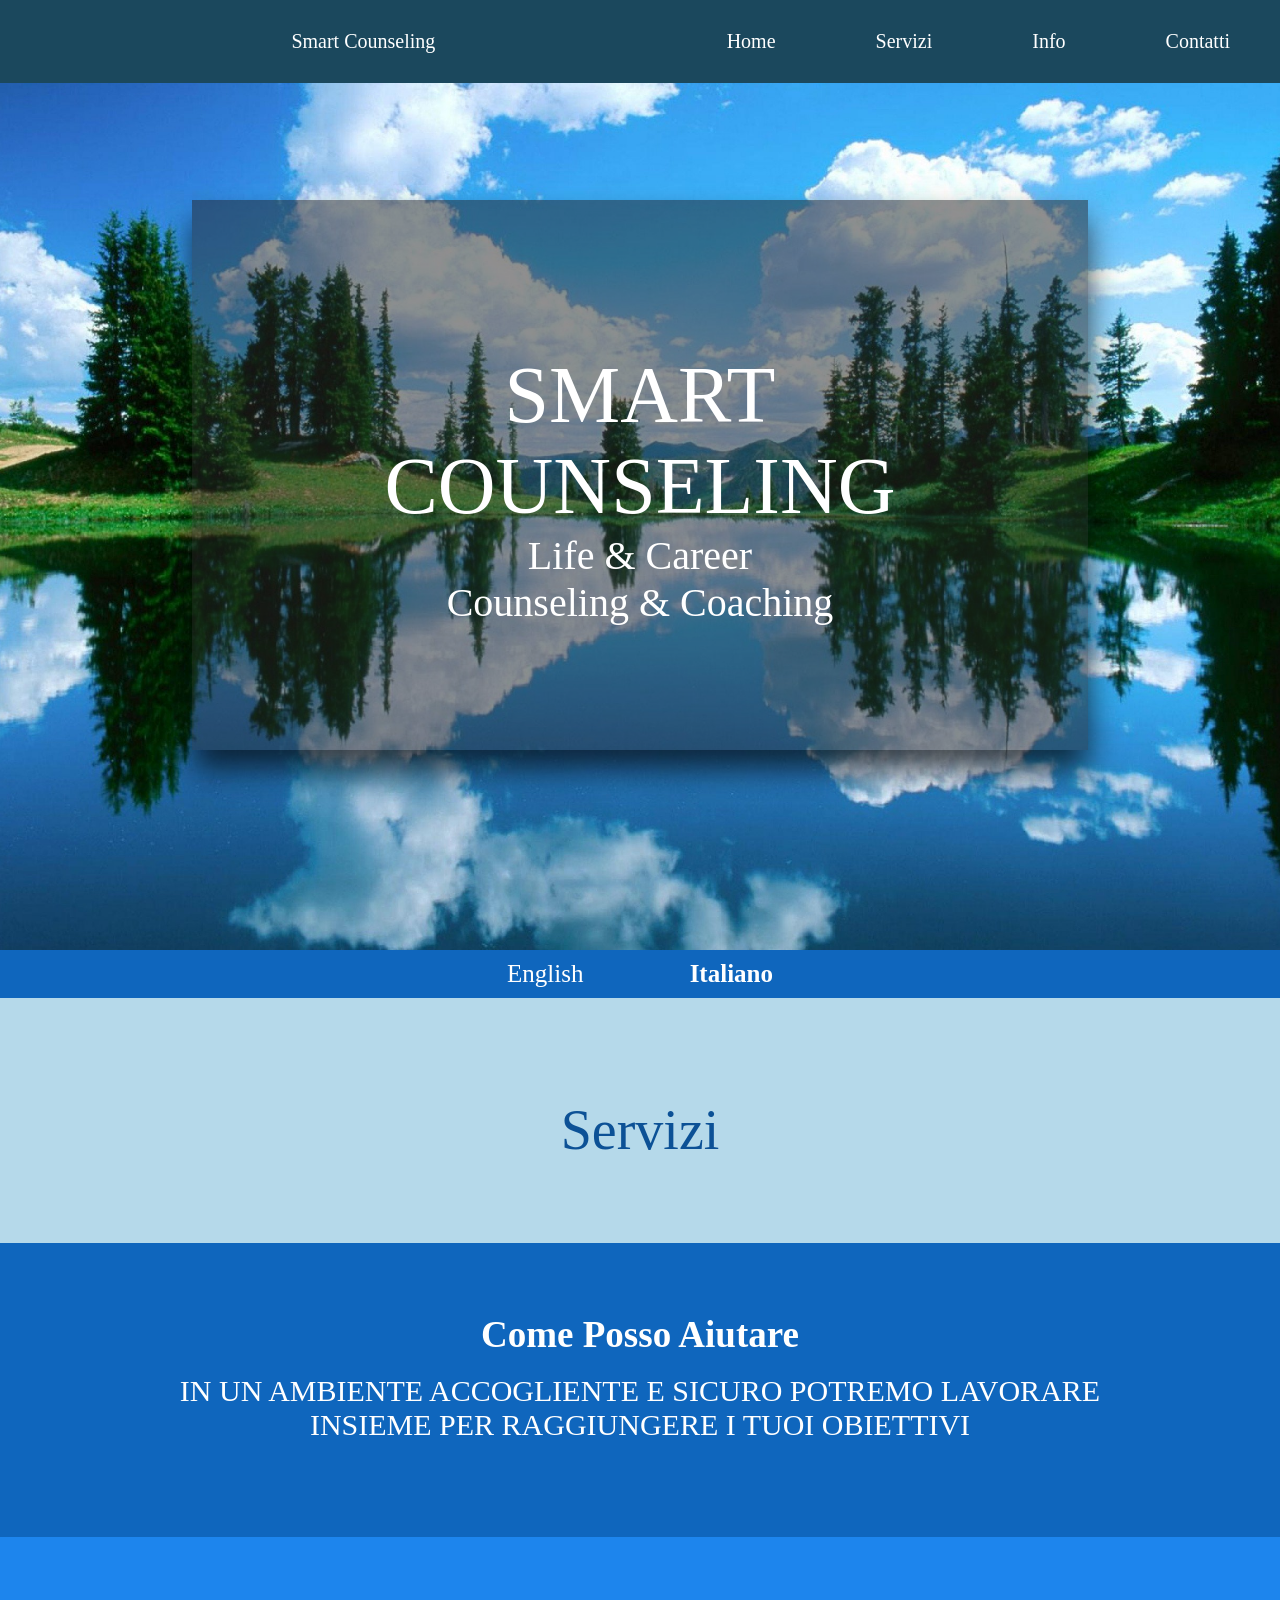
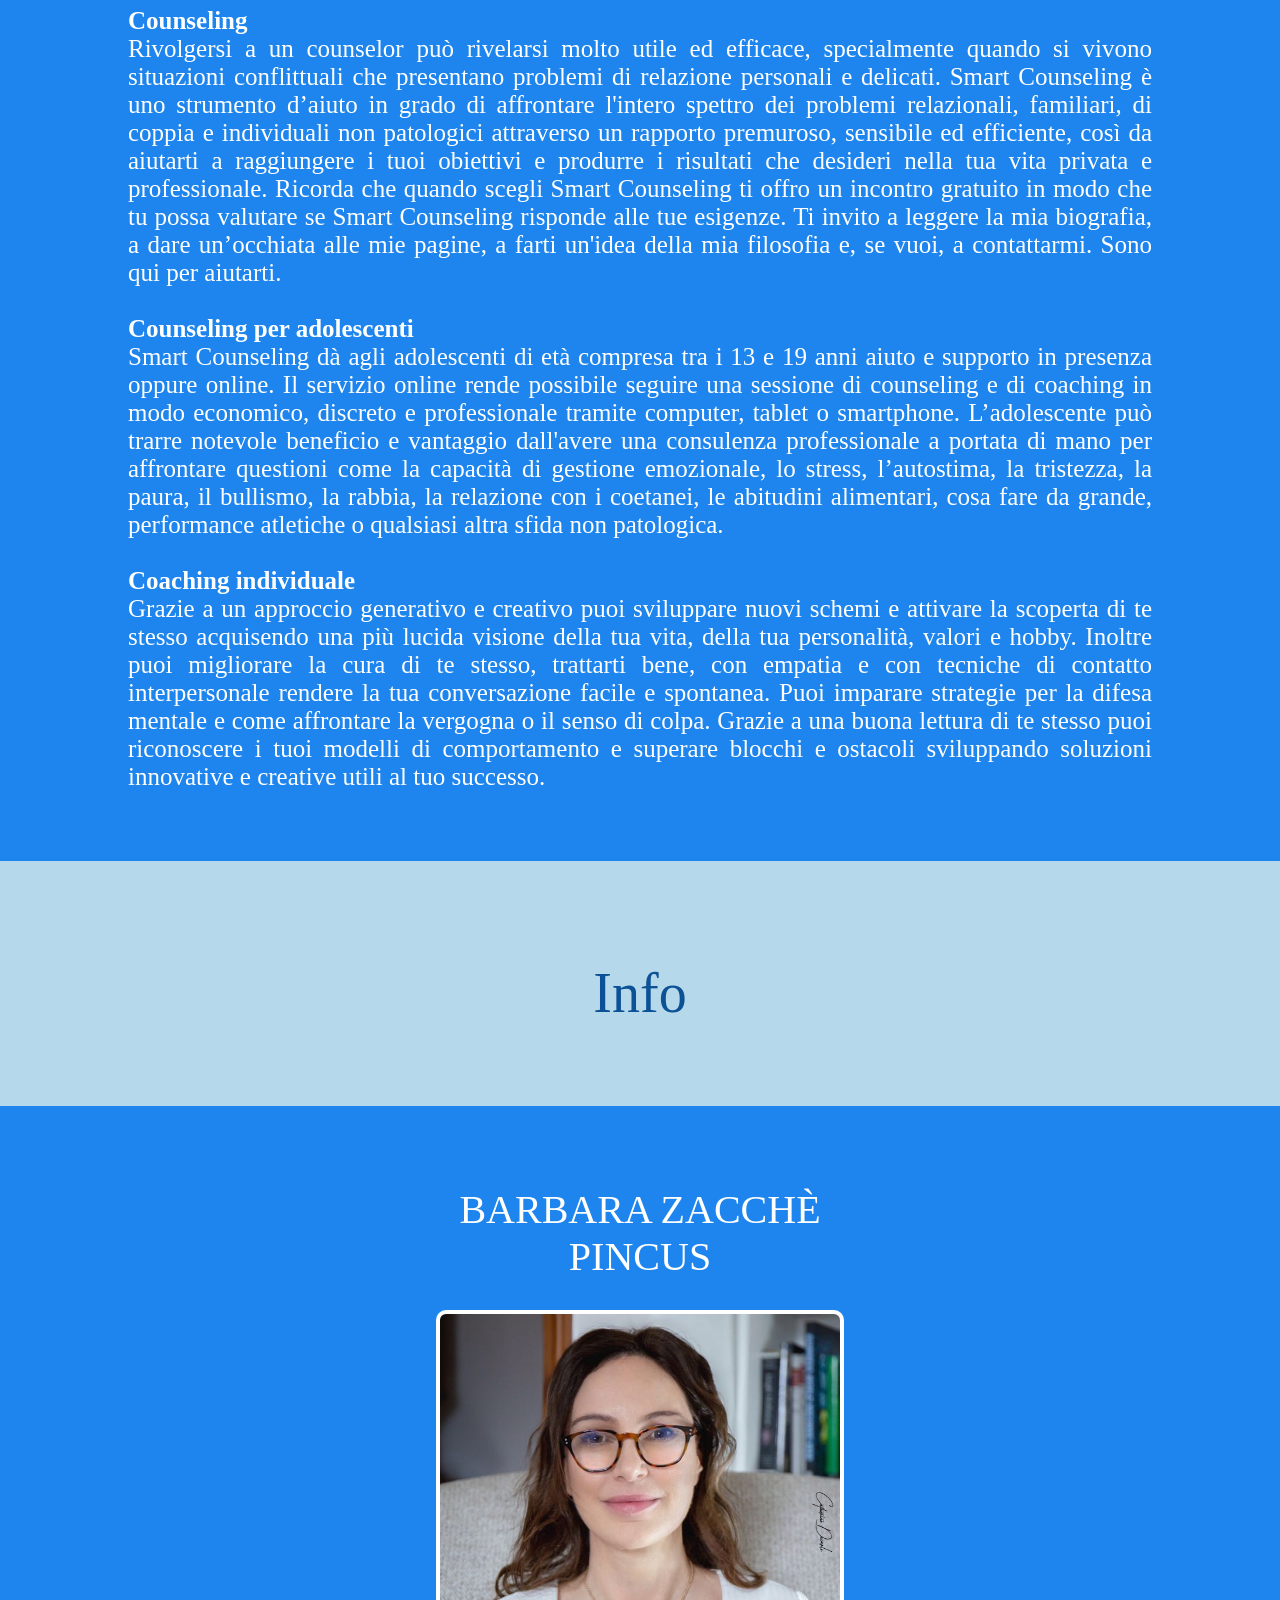
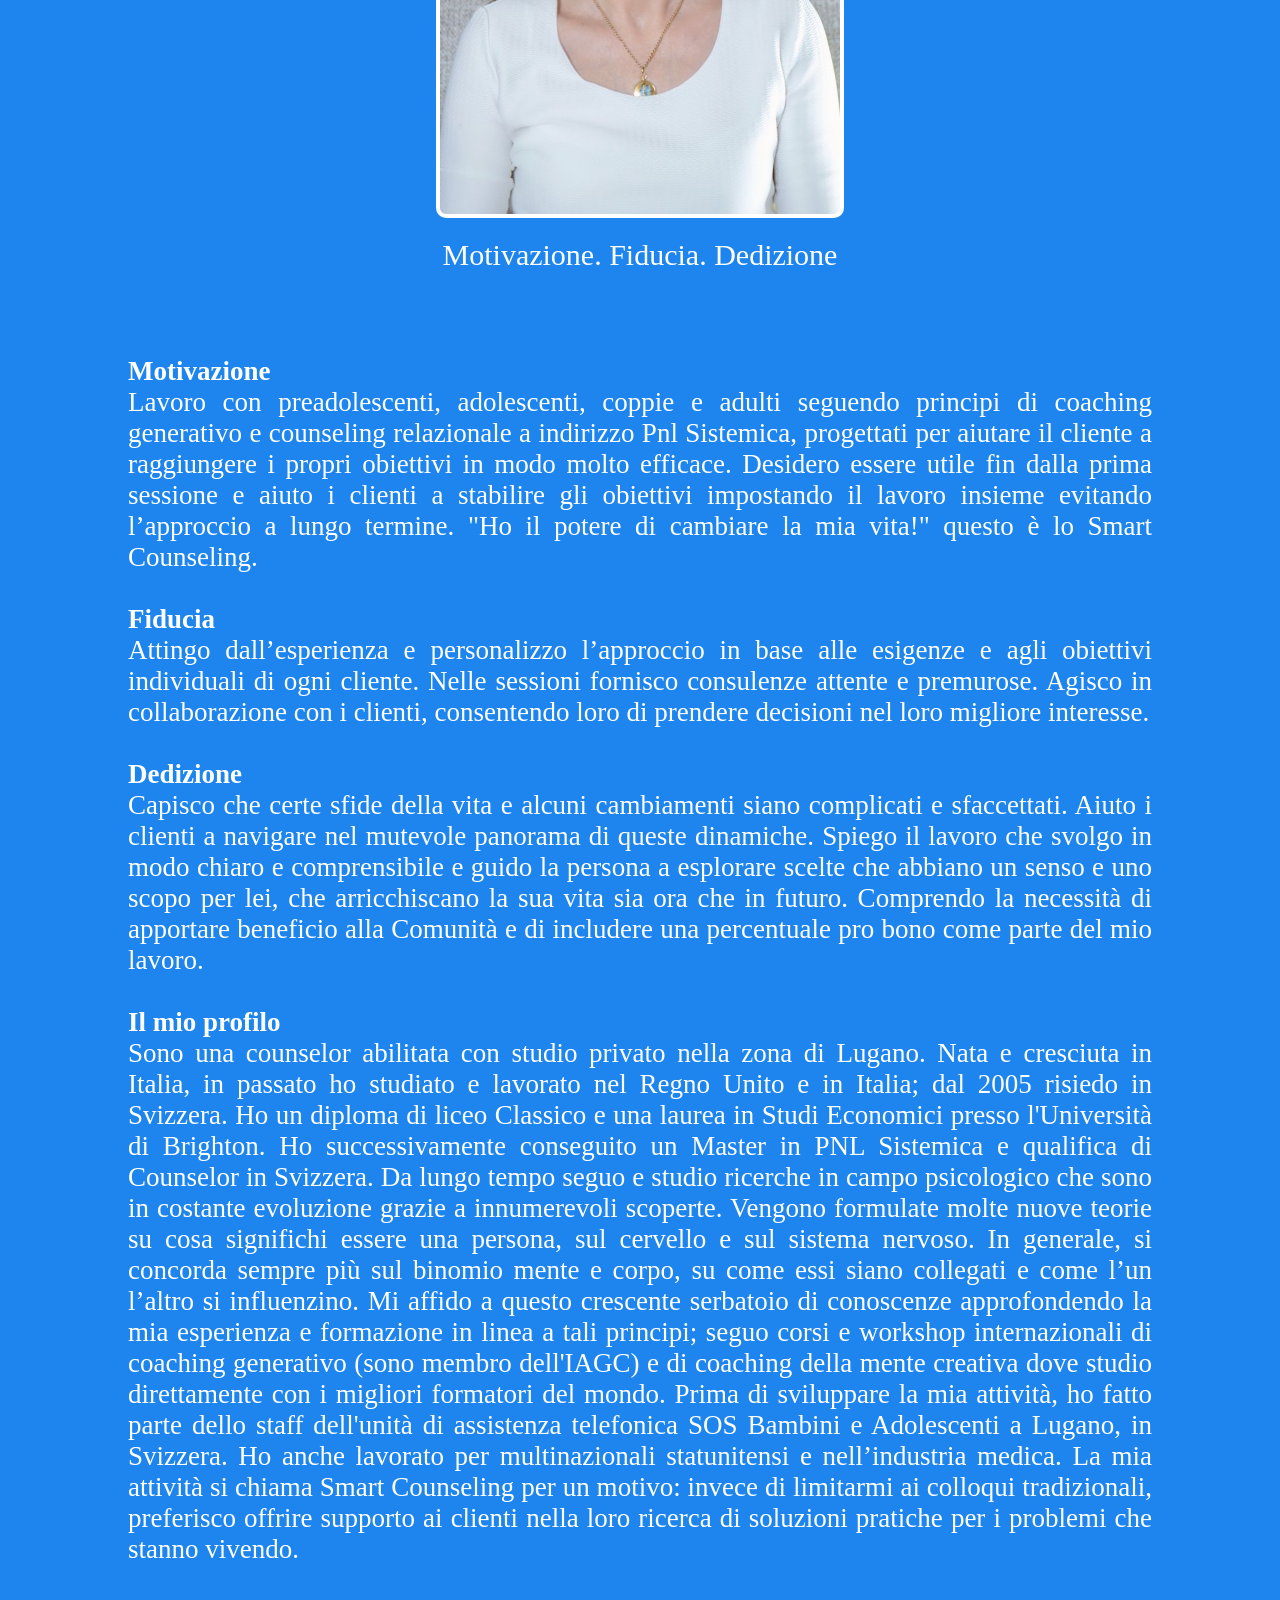
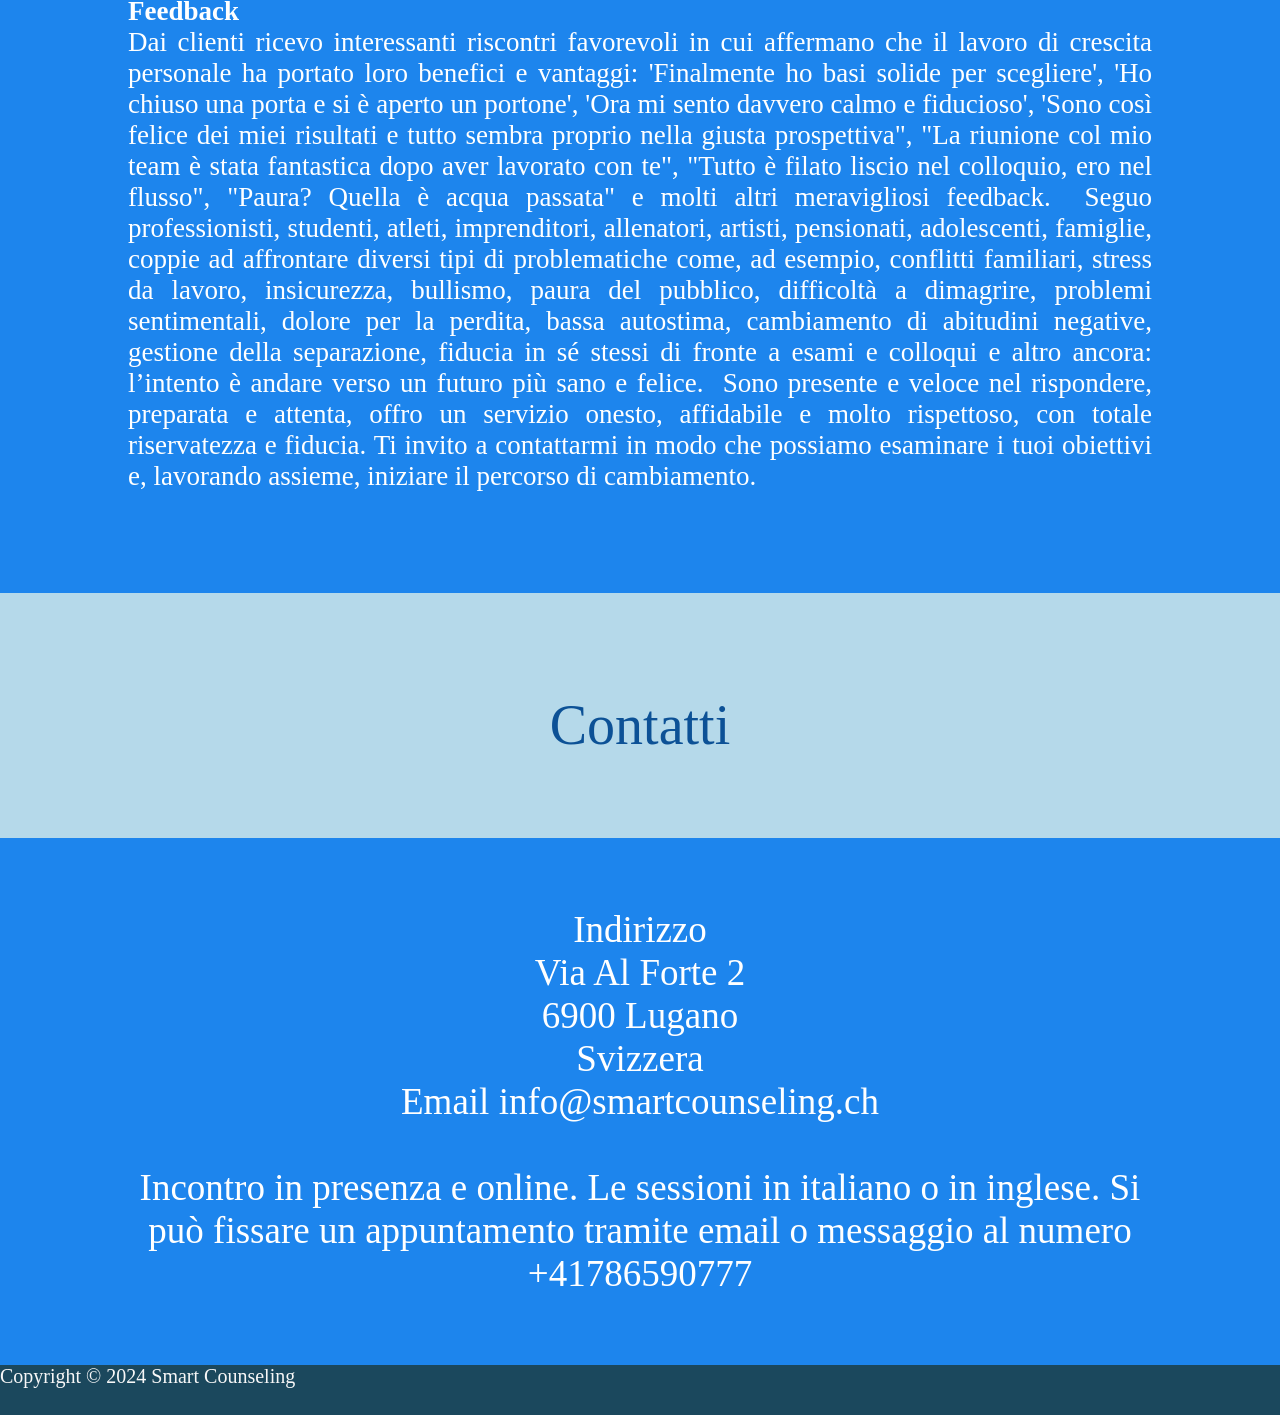
==== italian.html @ 9018568b "Add files via upload" ====
<!DOCTYPE html>
<html>
  <head>
    <title>Smart Counseling</title>
    <meta name="description:" content="Counseling">
    <meta name="keywords:" content="counseling">
    <meta charset = "utf-8">
    <link rel="stylesheet" type="text/css" href="css/style.css">
  </head>
  <div center_mobile>
  <ul>
    <li><a class="active" href="#contact">Contatti</a></li>
    <li><a href="#about">Info</a></li>
    <li><a href="#practiceareas">Servizi</a></li>
    <li><a href="#home">Home</a></li>
    <li> <xc> Smart Counseling </xc></li>
  </ul>
</div>
<section id="home">
  <center>
    <div class="red">
      <div class="blue">
        <div class="purple">
          <h4>SMART COUNSELING</h4>
          <h5>
            Life & Career <br>Counseling & Coaching
          </h5>
        </div>
      </div>
    </div>
  </center>
</section>
<div class="language">
  <a style="text-decoration:none;color:white" href="index.html"> English </a><strong> Italiano </strong>
</div>
<section id="practiceareas">
    <div class="section">
  </div>
</section>
  <center>
    <div class="white">
      <body> Servizi <br> </body>
    </div>
    <section class="help">
        <section class="black">
        <strong> Come Posso Aiutare </strong> <br> </section> <br>
        <section class="black3">
          IN UN AMBIENTE ACCOGLIENTE E SICURO POTREMO LAVORARE INSIEME PER RAGGIUNGERE I TUOI OBIETTIVI </section></section>
          <section class="gray_ita">
        <section class="black2_ita">
<strong> Counseling </strong> <br>
Rivolgersi a un counselor può rivelarsi molto utile ed efficace, specialmente quando si vivono situazioni conflittuali che presentano problemi di relazione personali e delicati. Smart Counseling è uno strumento d’aiuto in grado di affrontare l'intero spettro dei problemi relazionali, familiari, di coppia e individuali non patologici attraverso un rapporto premuroso, sensibile ed efficiente, così da aiutarti a raggiungere i tuoi obiettivi e produrre i risultati che desideri nella tua vita privata e professionale. Ricorda che quando scegli Smart Counseling ti offro un incontro gratuito in modo che tu possa valutare se Smart Counseling risponde alle tue esigenze. Ti invito a leggere la mia biografia, a dare un’occhiata alle mie pagine, a farti un'idea della mia filosofia e, se vuoi, a contattarmi. Sono qui per aiutarti.
<br><br>
<strong> Counseling per adolescenti </strong><br> Smart Counseling dà agli adolescenti di età compresa tra i 13 e 19 anni aiuto e supporto in presenza oppure online. Il servizio online rende possibile seguire una sessione di counseling e di coaching in modo economico, discreto e professionale tramite computer, tablet o smartphone. L’adolescente può trarre notevole beneficio e vantaggio dall'avere una consulenza professionale a portata di mano per affrontare questioni come la capacità di gestione emozionale, lo stress, l’autostima, la tristezza, la paura, il bullismo, la rabbia, la relazione con i coetanei, le abitudini alimentari, cosa fare da grande, performance atletiche o qualsiasi altra sfida non patologica.<br><br>
<strong> Coaching individuale</strong> <br>
Grazie a un approccio generativo e creativo puoi sviluppare nuovi schemi e attivare la scoperta di te stesso acquisendo una più lucida visione della tua vita, della tua personalità, valori e hobby. Inoltre puoi migliorare la cura di te stesso, trattarti bene, con empatia e con tecniche di contatto interpersonale rendere la tua conversazione facile e spontanea. Puoi imparare strategie per la difesa mentale e come affrontare la vergogna o il senso di colpa. Grazie a una buona lettura di te stesso puoi riconoscere i tuoi modelli di comportamento e superare blocchi e ostacoli sviluppando soluzioni innovative e creative utili al tuo successo.
</section>
    </section>
  </center>

  <section id="about">
      <div class="section">
    </div>
  </section>
  <center>
    <div class="white">
      <body> Info <br> </body>
    </div>
    <div class="about_ita">
      <div class="picturetext">
        BARBARA ZACCHÈ PINCUS
      </div>
      <div class="picture">
      </div>
      <div class="picturedesc">
        Motivazione. Fiducia. Dedizione <br> </div> <br>
        <div class="black2">
          <strong> Motivazione </strong><br>
Lavoro con preadolescenti, adolescenti, coppie e adulti seguendo principi di coaching generativo e counseling relazionale a indirizzo Pnl Sistemica, progettati per aiutare il cliente a raggiungere i propri obiettivi in modo molto efficace. Desidero essere utile fin dalla prima sessione e aiuto i clienti a stabilire gli obiettivi impostando il lavoro insieme evitando l’approccio a lungo termine. "Ho il potere di cambiare la mia vita!" questo è lo Smart Counseling. <br><br>
<strong> Fiducia </strong> <br>
Attingo dall’esperienza e personalizzo l’approccio in base alle esigenze e agli obiettivi individuali di ogni cliente. Nelle sessioni fornisco consulenze attente e premurose. Agisco in collaborazione con i clienti, consentendo loro di prendere decisioni nel loro migliore interesse.
<br><br>
<strong> Dedizione </strong> <br>
Capisco che certe sfide della vita e alcuni cambiamenti siano complicati e sfaccettati. Aiuto i clienti a navigare nel mutevole panorama di queste dinamiche. Spiego il lavoro che svolgo in modo chiaro e comprensibile e guido la persona a esplorare scelte che abbiano un senso e uno scopo per lei, che arricchiscano la sua vita sia ora che in futuro. Comprendo la necessità di apportare beneficio alla Comunità e di includere una percentuale pro bono come parte del mio lavoro.
<br><br>
<strong> Il mio profilo </strong> <br>
Sono una counselor abilitata con studio privato nella zona di Lugano. Nata e cresciuta in Italia, in passato ho studiato e lavorato nel Regno Unito e in Italia; dal 2005 risiedo in Svizzera. Ho un diploma di liceo Classico e una laurea in Studi Economici presso l'Università di Brighton. Ho successivamente conseguito un Master in PNL Sistemica e qualifica di Counselor in Svizzera.
Da lungo tempo seguo e studio ricerche in campo psicologico che sono in costante evoluzione grazie a innumerevoli scoperte. Vengono formulate molte nuove teorie su cosa significhi essere una persona, sul cervello e sul sistema nervoso. In generale, si concorda sempre più sul binomio mente e corpo, su come essi siano collegati e come l’un l’altro si influenzino. Mi affido a questo crescente serbatoio di conoscenze approfondendo la mia esperienza e formazione in linea a tali principi; seguo corsi e workshop internazionali di coaching generativo (sono membro dell'IAGC) e di coaching della mente creativa dove studio direttamente con i migliori formatori del mondo. Prima di sviluppare la mia attività, ho fatto parte dello staff dell'unità di assistenza telefonica SOS Bambini e Adolescenti a Lugano, in Svizzera. Ho anche lavorato per multinazionali statunitensi e nell’industria medica. La mia attività si chiama Smart Counseling per un motivo: invece di limitarmi ai colloqui tradizionali, preferisco offrire supporto ai clienti nella loro ricerca di soluzioni pratiche per i problemi che stanno vivendo.
<br><br>
<strong> Feedback </strong> <br>
Dai clienti ricevo interessanti riscontri favorevoli in cui affermano che il lavoro di crescita personale ha portato loro benefici e vantaggi: 'Finalmente ho basi solide per scegliere', 'Ho chiuso una porta e si è aperto un portone', 'Ora mi sento davvero calmo e fiducioso', 'Sono così felice dei miei risultati e tutto sembra proprio nella giusta prospettiva", "La riunione col mio team è stata fantastica dopo aver lavorato con te", "Tutto è filato liscio nel colloquio, ero nel flusso", "Paura? Quella è acqua passata" e molti altri meravigliosi feedback.  Seguo professionisti, studenti, atleti, imprenditori, allenatori, artisti, pensionati, adolescenti, famiglie, coppie ad affrontare diversi tipi di problematiche come, ad esempio, conflitti familiari, stress da lavoro, insicurezza, bullismo, paura del pubblico, difficoltà a dimagrire, problemi sentimentali, dolore per la perdita, bassa autostima, cambiamento di abitudini negative, gestione della separazione, fiducia in sé stessi di fronte a esami e colloqui e altro ancora: l’intento è andare verso un futuro più sano e felice.  Sono presente e veloce nel rispondere, preparata e attenta, offro un servizio onesto, affidabile e molto rispettoso, con totale riservatezza e fiducia. Ti invito a contattarmi in modo che possiamo esaminare i tuoi obiettivi e, lavorando assieme, iniziare il percorso di cambiamento.
<br><br>

      </div>
    </div>
  </center>

  <section id="contact">
      <div class="section">
    </div>
  </section>
  <center>
    <div class="white">
      <body> Contatti <br> </body>
    </div>
    <div class="contact">
      <div class="black">
 Indirizzo <br>
  Via Al Forte 2<br>
  6900 Lugano<br>
  Svizzera<br>
  Email info@smartcounseling.ch<br><br>

  Incontro in presenza e online.  Le sessioni in italiano o in inglese.  Si può fissare un appuntamento tramite email o messaggio al numero +41786590777
      </div>
    </div>
  </center>

<footer id="main-footer">
  <p id="copyright">Copyright &copy; 2024 Smart Counseling</p>

</footer>

</html>
---- css/style.css ----
*{
	margin:0;
	padding:0;
}

html
{
	scroll-behavior:smooth;
}

body{
  background-color:#f3f3f3;
  font-family: "Garamond", serif ;
}

.language{
	font-size:25px;
	color:white;
	width:100%;
	text-align:center;
	background-color:#0F66BD;
	padding: 10px 0;
	word-spacing:4em;
}

.center_mobile
{
		z-index:1;
text-align:center;
width:100%;
display:inline-block;
background-color:red;
}

.red{
	padding-top:200px;
	background-image: url("../images/lago.jpg");
	height:750px;
	background-size:cover;
	background-position:center;
}

.blue{
	box-shadow: 0px 20px 30px 0px rgba(0, 0, 0, .7);
	padding-bottom:350px;
	background: rgba(35, 32, 35, .5);
	height:50px;
	width:70%;
	background-position:center;
	padding-top:150px;
}

.purple{
	height:50px;
	width:70%;
	padding-bottom:100px;
	color:white;
}
.purple h4{
	font-weight: normal;
	font-size:5em;
}

.purple h5{
	font-size:2.5em;
	font-weight: normal;
}

ul {
	width:100%;
	position: fixed;
	display:block;
	text-align: center;
	color: white;
	font-size:20px;
  list-style-type: none;
  margin: 0;
  padding: 0;
  overflow: hidden;
  background-color: #1B485D;
}

li a {
  float: right;
}

li xc{
	display: block;
	color: white;
	padding: 30px 50px;
}

li a {
  display: block;
  color: white;
  padding: 30px 50px;
  text-decoration: none;
}

li a:hover {
	transition:0.3s;
  background-color: #225c77;
}

.white{
	background-color:#B5D9EA;
	padding: 70px 0px;
	color:#0c5196;
	font-size:3.5em;
	height:75px;
	width:100%;
}

.help{
	background-color:#0F66BD;
	padding: 70px 0px;
	color:#333;
}

.gray{
	background-color:#1D85ED;
	padding: 70px 0px;
	color:#333;
	font-size:3.5em;
}

.gray_ita{
	background-color:#1D85ED;
	padding: 70px 0px;
	color:#333;
	font-size:3.5em;
}

.contact{
	background-color:#1D85ED;
	padding: 70px 0px;
	color:#333;
	font-size:3.5em;
}

.black{
	text-align:center;
	font-weight:normal;
	width:80%;
	color:white;
	font-size:37px;
}

.black2{
	text-align:justify;
	font-weight:normal;
	width:80%;
	color:white;
	font-size:25px;
}

.black2_ita{
	text-align:justify;
	font-weight:normal;
	width:80%;
	color:white;
	font-size:25px;
}


.black3{
	text-align:center;
	font-weight:normal;
	width:80%;
	color:white;
	font-size:25px;
	margin-bottom:25px;
}

.picture{
	border: 4px solid white;
	border-radius:10px;
	width:20%;
	padding-top:100px;
	background-image: url("../images/picture.jpg");
	height:300px;
	background-size:cover;
	background-position:center;
}

.about{
	background-color:#1D85ED;
	padding: 70px 0px;
	color:#333;
	font-size:3.5em;
}

.about_ita{
	background-color:#1D85ED;
	padding: 70px 0px;
	color:#333;
	font-size:3.5em;
}

.picturetext{
	padding-bottom:20px;
	color:white;
	margin:10px;
	width:40%;
	font-size:40px;
	font-family: "Garamond", serif;
}

.picturedesc{
	margin:20px;
	text-align:center;
	font-weight:normal;
	width:80%;
	color:white;
	font-size:30px;
}


.section{
	height:30px;
	background-color:#B5D9EA;
}

th, td {
  padding: 8px;
  text-align: left;
  border: 1px solid #ddd;
	border-spacing: 0 2px;
}

table {
  border-collapse: collapse;
  width: 100%;
}

#copyright{
	height:50px;
  background-color: #1B485D;
  font-family: "Garamond", serif;
  color:#f7f7f7;
  font-size:20px;
}

@media(min-width:1600px){
	.picture {
		height:300px;
		width:300px;
	}
}

	@media(max-width:1400px){
		.black2{
			font-size:27px;
		}
		.picture{
			height:400px;
			width:400px;
		}
		.black3{
			font-size:30px;
		}
	}

	@media(max-width:1100px){
		.language{
			font-size:45px;
		}
		#copyright{
			font-size: 50px;
			padding: 20px;
		}
		.picturetext{
			font-size:55px;
		}
		ul {
			height: 0px;
		}
		.picturedesc{
			font-size:50px;
		}
		.white{
			font-size:5em;
		}
		.black2{
			font-size:50px;
		}
		.black2_ita{
			font-size:50px;
		}
		.purple h4{
			font-size:3em;
		}
		.purple h5{
				font-size:2em;
		}
		.black3{
			font-size:55px;
		}
		.black {
			font-size:50px;
		}
	}

	@media(max-width:1000px){
		.red{
			padding-top:300px;
		}
		.blue {
			width:100%;
		}
		table, th,td{
			padding:0px;
			font-size:30px;
		}
		.purple h4{
			font-size:5em;
		}
		.purple {
			width:100%;
		}
		.purple h5{
				font-size:3.5em;
			}
		ul {
			font-size:28px;
		}
		li a{
			padding: 50px 50px;
		}
		li xc{
			width:0%;
			padding: 50px 50px;
			font-size:0px;
		}
	}

	@media(max-width:800px){
		.black2_ita{
			font-size:40px;
		}
		.black2{
			font-size:40px;
		}
		ul {
			font-size:20px;
		}
		li a{
			padding: 30px 25px;
		}
		li xc{
			padding: 30px 25px;
		}
		.purple h4{
			font-size:2.3em;
		}
		.purple h5{
				font-size:1.3em;
		}
		.black3{
			font-size:40px;
		}
	}


	@media(max-width:800px){
		table, th,td{
			padding:0px;
			font-size:18px;
		}
	}
	@media(max-width:550px){
		iframe{
			height:200px;
		}
		table, th,td{
			font-size:14px;
		}
	}
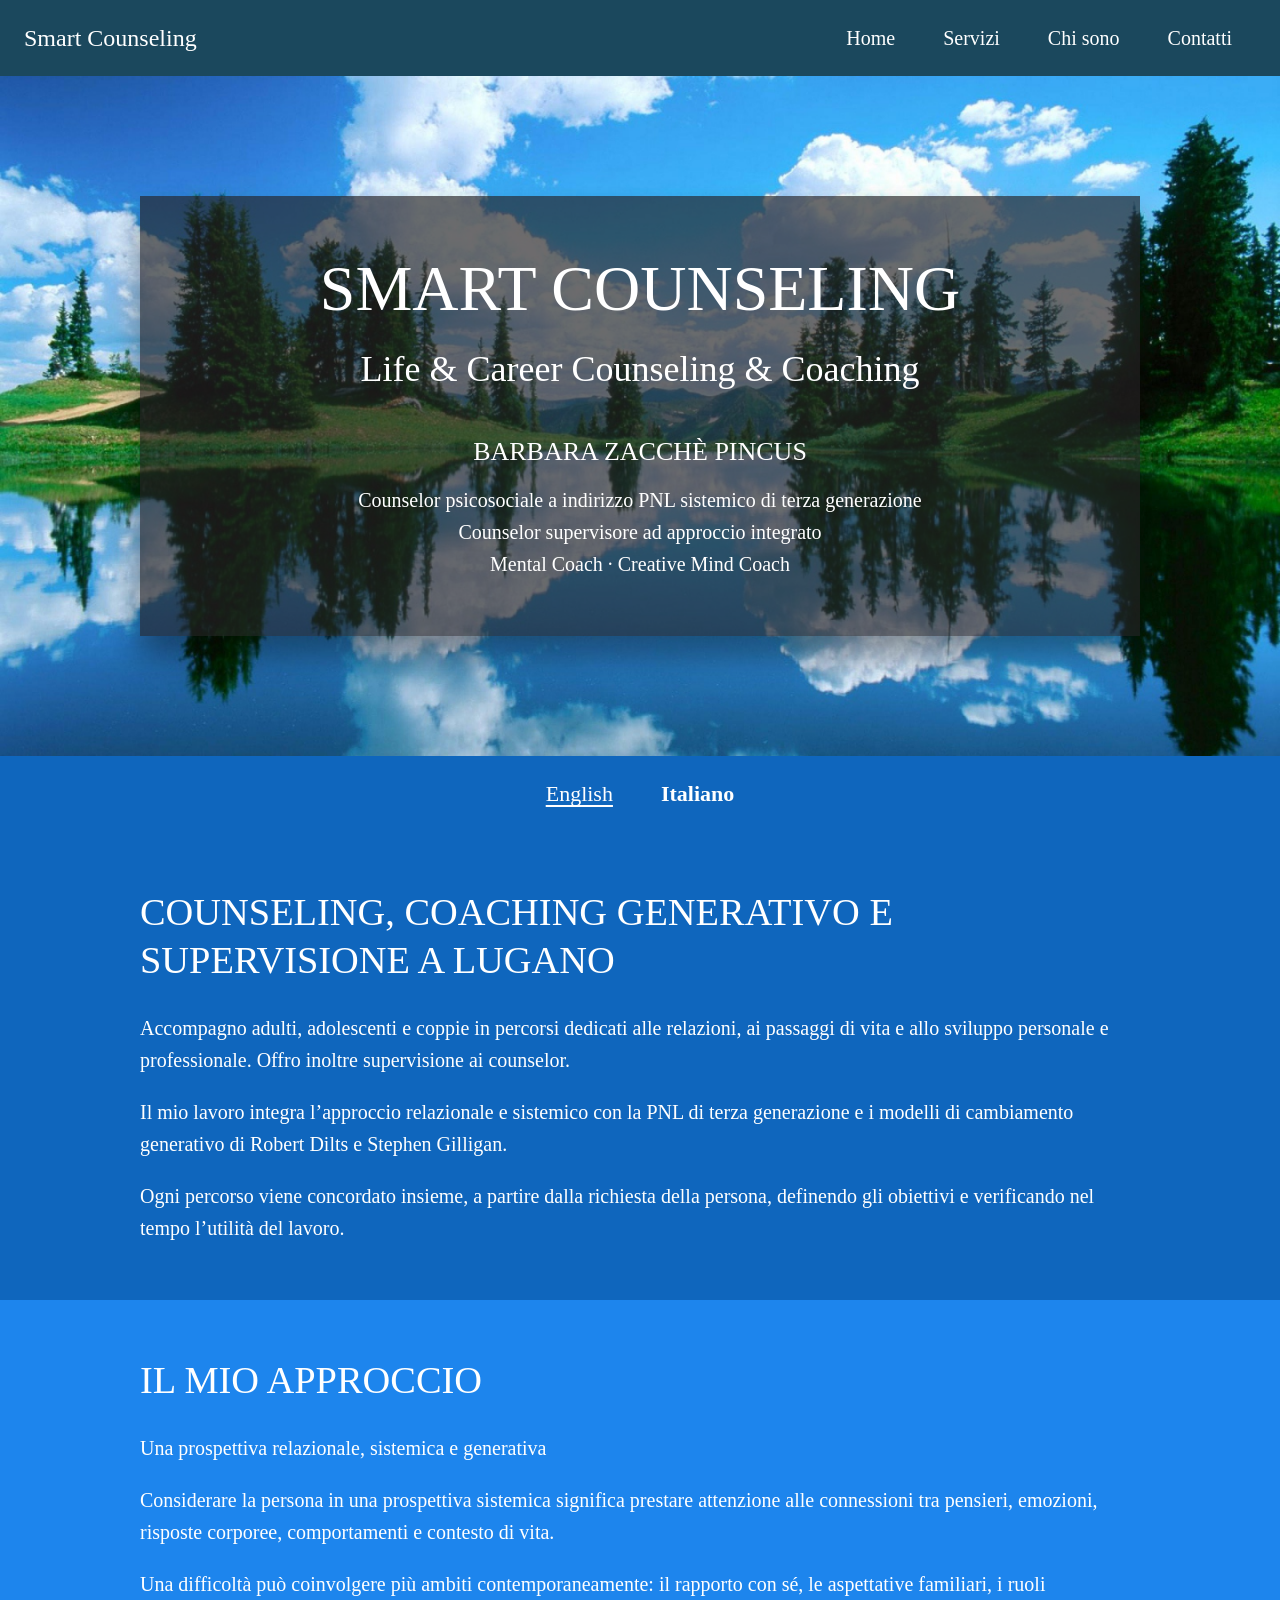
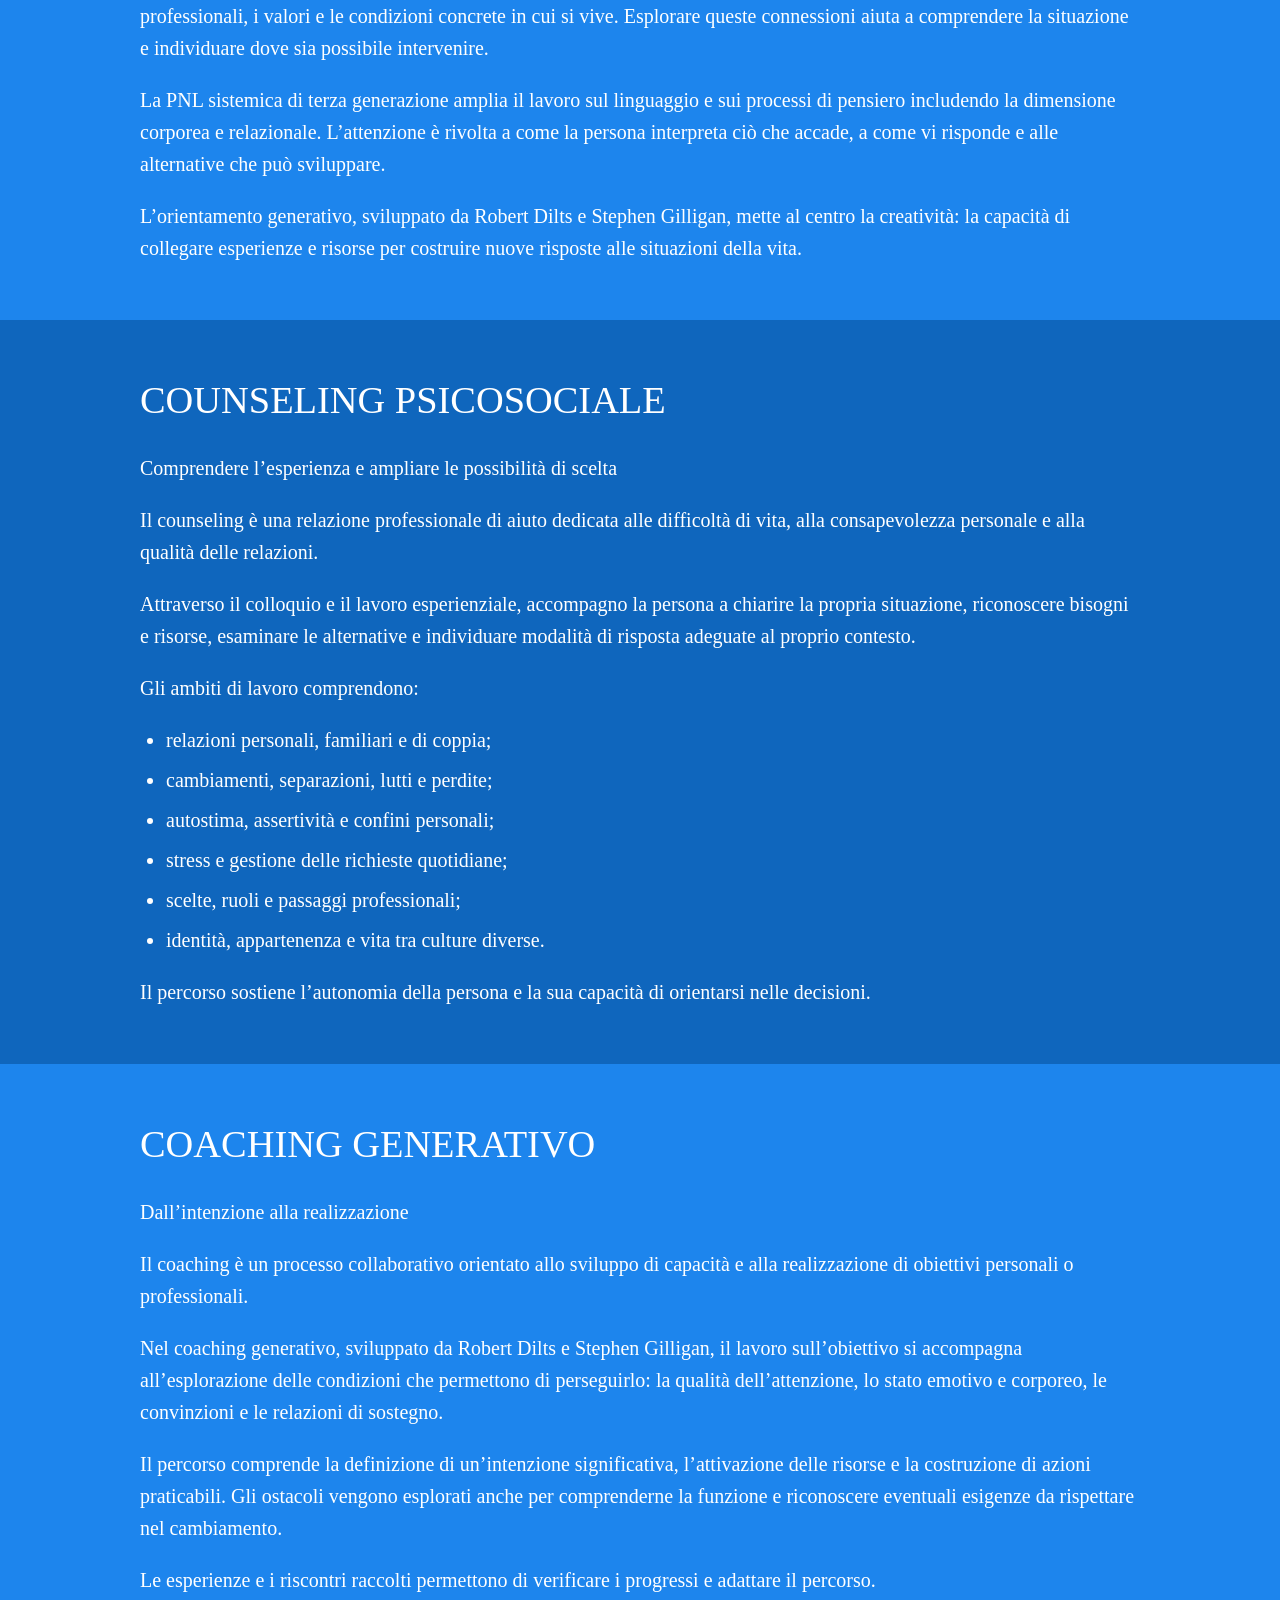
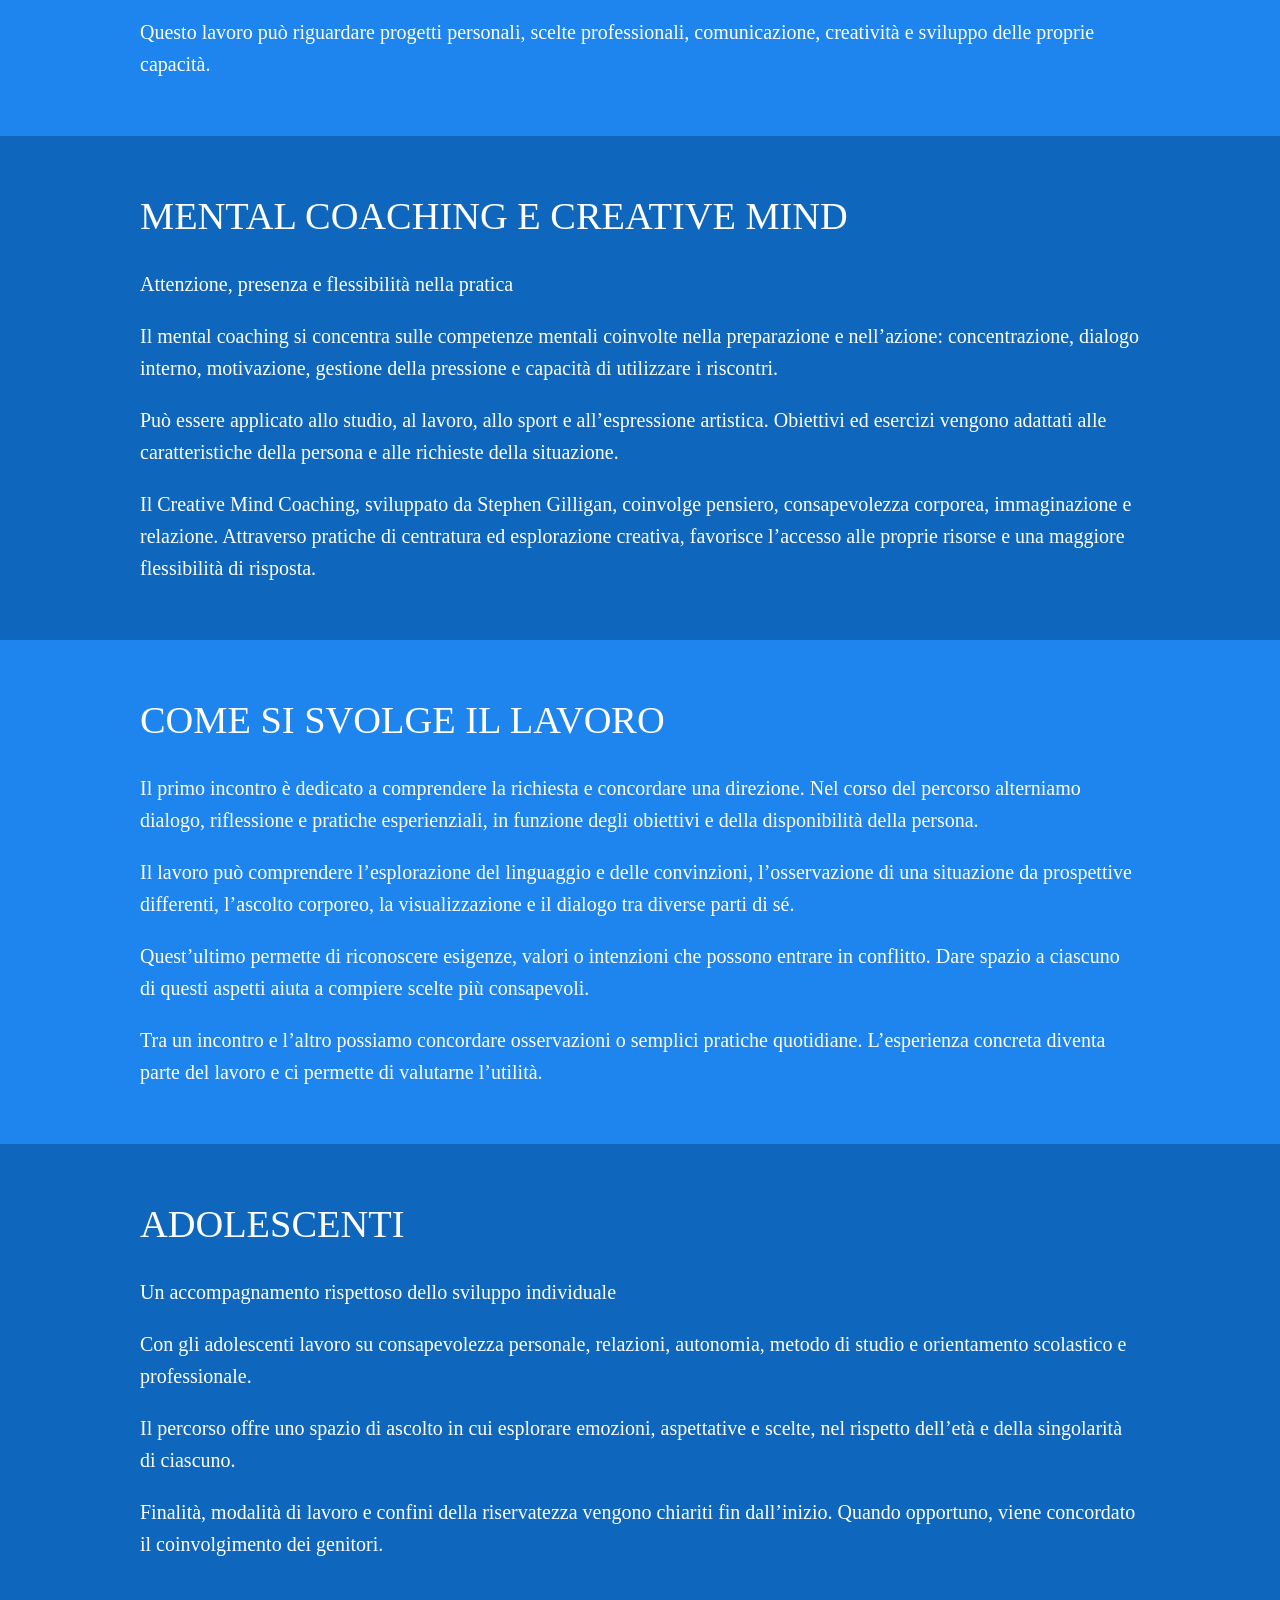
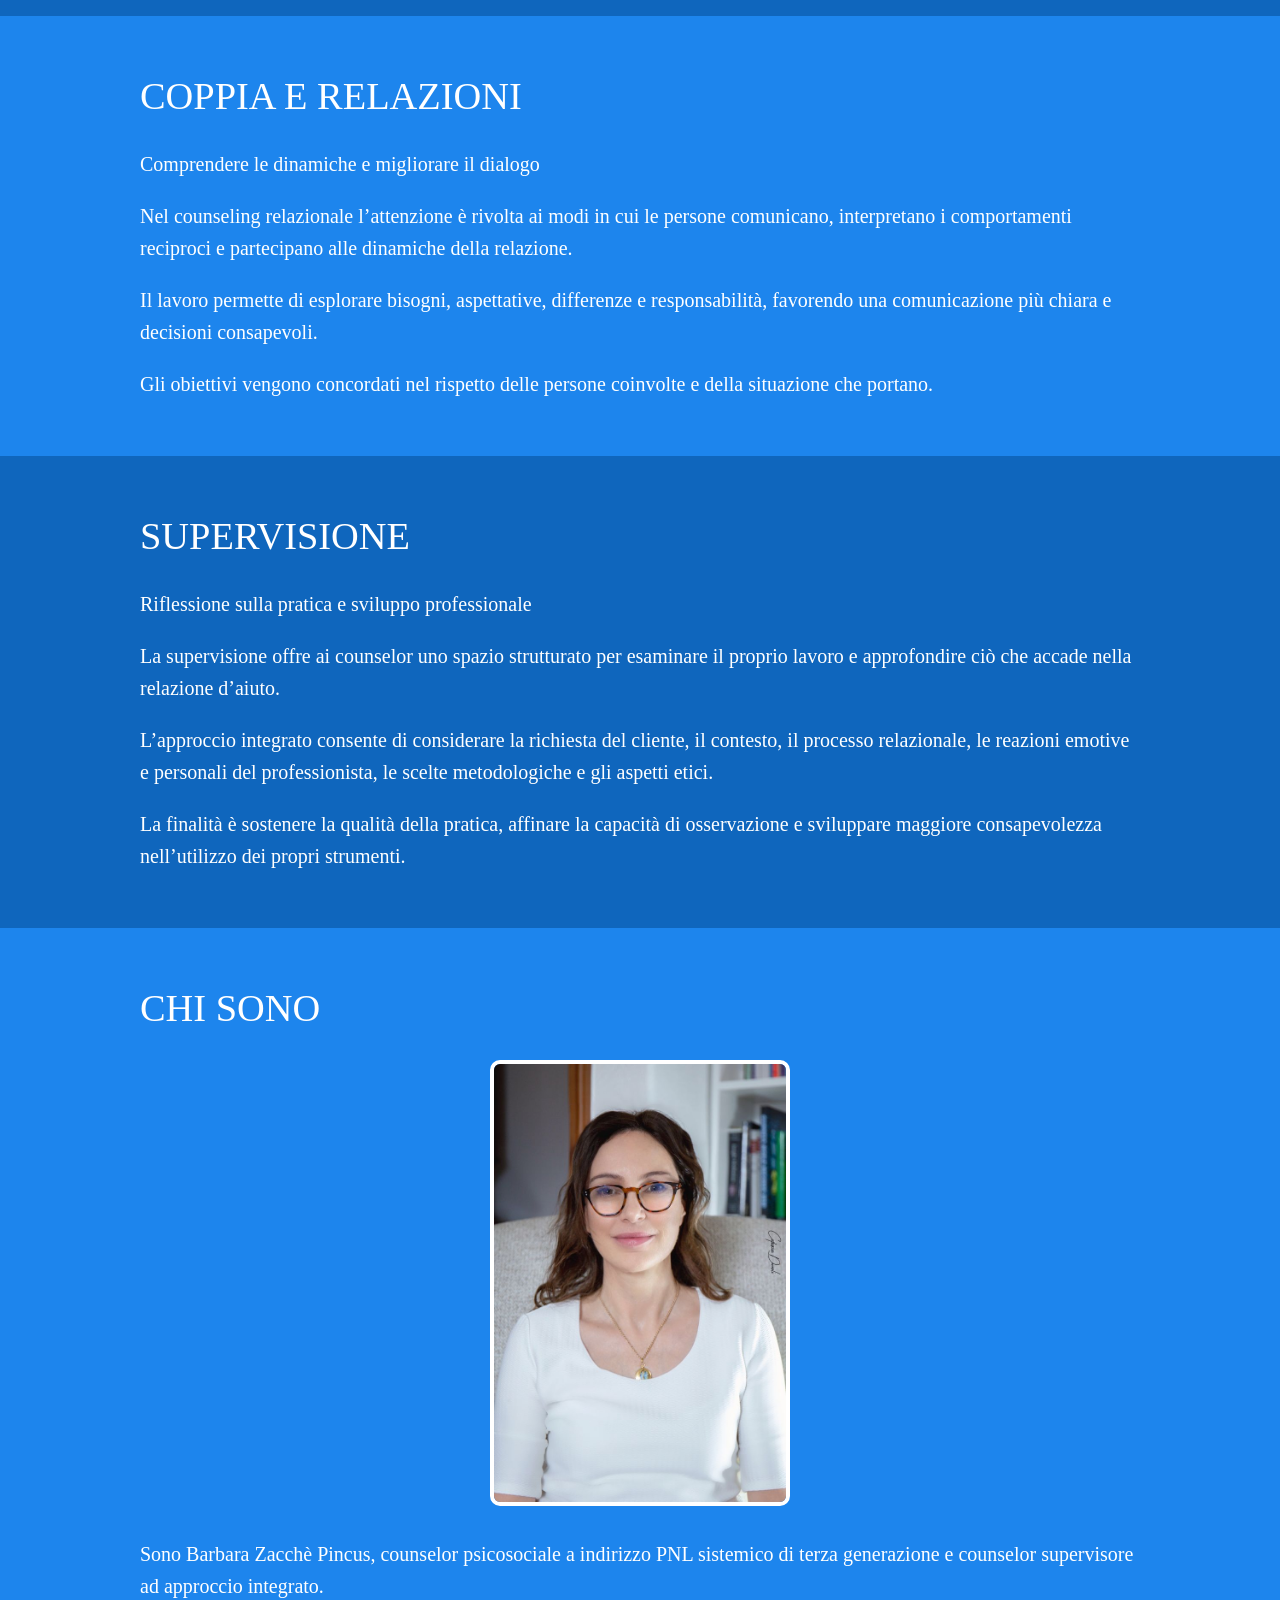
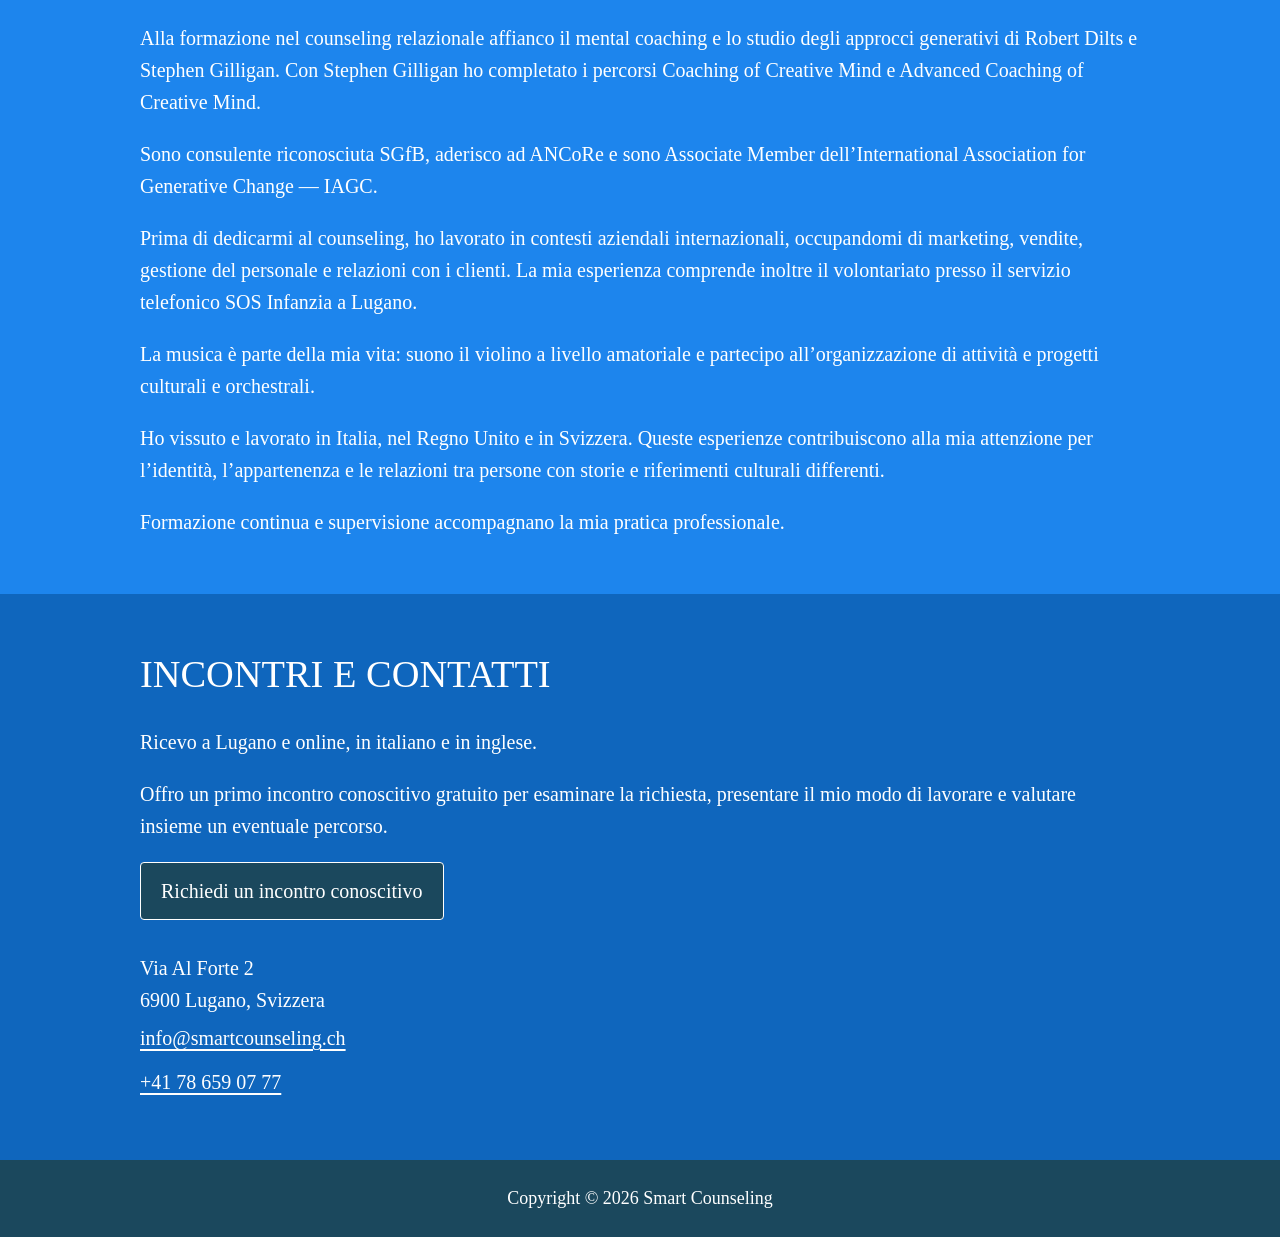
==== commit ea42b6b9: "Fix responsive mobile layout and update Italian and English website copy" ====
--- a/italian.html
+++ b/italian.html
@@ -1,124 +1,171 @@
-<!DOCTYPE html>
-<html>
-  <head>
-    <title>Smart Counseling</title>
-    <meta name="description:" content="Counseling">
-    <meta name="keywords:" content="counseling">
-    <meta charset = "utf-8">
-    <link rel="stylesheet" type="text/css" href="css/style.css">
-  </head>
-  <div center_mobile>
-  <ul>
-    <li><a class="active" href="#contact">Contatti</a></li>
-    <li><a href="#about">Info</a></li>
-    <li><a href="#practiceareas">Servizi</a></li>
-    <li><a href="#home">Home</a></li>
-    <li> <xc> Smart Counseling </xc></li>
-  </ul>
-</div>
-<section id="home">
-  <center>
-    <div class="red">
-      <div class="blue">
-        <div class="purple">
-          <h4>SMART COUNSELING</h4>
-          <h5>
-            Life & Career <br>Counseling & Coaching
-          </h5>
-        </div>
-      </div>
-    </div>
-  </center>
-</section>
-<div class="language">
-  <a style="text-decoration:none;color:white" href="index.html"> English </a><strong> Italiano </strong>
-</div>
-<section id="practiceareas">
-    <div class="section">
-  </div>
-</section>
-  <center>
-    <div class="white">
-      <body> Servizi <br> </body>
-    </div>
-    <section class="help">
-        <section class="black">
-        <strong> Come Posso Aiutare </strong> <br> </section> <br>
-        <section class="black3">
-          IN UN AMBIENTE ACCOGLIENTE E SICURO POTREMO LAVORARE INSIEME PER RAGGIUNGERE I TUOI OBIETTIVI </section></section>
-          <section class="gray_ita">
-        <section class="black2_ita">
-<strong> Counseling </strong> <br>
-Rivolgersi a un counselor può rivelarsi molto utile ed efficace, specialmente quando si vivono situazioni conflittuali che presentano problemi di relazione personali e delicati. Smart Counseling è uno strumento d’aiuto in grado di affrontare l'intero spettro dei problemi relazionali, familiari, di coppia e individuali non patologici attraverso un rapporto premuroso, sensibile ed efficiente, così da aiutarti a raggiungere i tuoi obiettivi e produrre i risultati che desideri nella tua vita privata e professionale. Ricorda che quando scegli Smart Counseling ti offro un incontro gratuito in modo che tu possa valutare se Smart Counseling risponde alle tue esigenze. Ti invito a leggere la mia biografia, a dare un’occhiata alle mie pagine, a farti un'idea della mia filosofia e, se vuoi, a contattarmi. Sono qui per aiutarti.
-<br><br>
-<strong> Counseling per adolescenti </strong><br> Smart Counseling dà agli adolescenti di età compresa tra i 13 e 19 anni aiuto e supporto in presenza oppure online. Il servizio online rende possibile seguire una sessione di counseling e di coaching in modo economico, discreto e professionale tramite computer, tablet o smartphone. L’adolescente può trarre notevole beneficio e vantaggio dall'avere una consulenza professionale a portata di mano per affrontare questioni come la capacità di gestione emozionale, lo stress, l’autostima, la tristezza, la paura, il bullismo, la rabbia, la relazione con i coetanei, le abitudini alimentari, cosa fare da grande, performance atletiche o qualsiasi altra sfida non patologica.<br><br>
-<strong> Coaching individuale</strong> <br>
-Grazie a un approccio generativo e creativo puoi sviluppare nuovi schemi e attivare la scoperta di te stesso acquisendo una più lucida visione della tua vita, della tua personalità, valori e hobby. Inoltre puoi migliorare la cura di te stesso, trattarti bene, con empatia e con tecniche di contatto interpersonale rendere la tua conversazione facile e spontanea. Puoi imparare strategie per la difesa mentale e come affrontare la vergogna o il senso di colpa. Grazie a una buona lettura di te stesso puoi riconoscere i tuoi modelli di comportamento e superare blocchi e ostacoli sviluppando soluzioni innovative e creative utili al tuo successo.
-</section>
-    </section>
-  </center>
-
-  <section id="about">
-      <div class="section">
-    </div>
-  </section>
-  <center>
-    <div class="white">
-      <body> Info <br> </body>
-    </div>
-    <div class="about_ita">
-      <div class="picturetext">
-        BARBARA ZACCHÈ PINCUS
-      </div>
-      <div class="picture">
-      </div>
-      <div class="picturedesc">
-        Motivazione. Fiducia. Dedizione <br> </div> <br>
-        <div class="black2">
-          <strong> Motivazione </strong><br>
-Lavoro con preadolescenti, adolescenti, coppie e adulti seguendo principi di coaching generativo e counseling relazionale a indirizzo Pnl Sistemica, progettati per aiutare il cliente a raggiungere i propri obiettivi in modo molto efficace. Desidero essere utile fin dalla prima sessione e aiuto i clienti a stabilire gli obiettivi impostando il lavoro insieme evitando l’approccio a lungo termine. "Ho il potere di cambiare la mia vita!" questo è lo Smart Counseling. <br><br>
-<strong> Fiducia </strong> <br>
-Attingo dall’esperienza e personalizzo l’approccio in base alle esigenze e agli obiettivi individuali di ogni cliente. Nelle sessioni fornisco consulenze attente e premurose. Agisco in collaborazione con i clienti, consentendo loro di prendere decisioni nel loro migliore interesse.
-<br><br>
-<strong> Dedizione </strong> <br>
-Capisco che certe sfide della vita e alcuni cambiamenti siano complicati e sfaccettati. Aiuto i clienti a navigare nel mutevole panorama di queste dinamiche. Spiego il lavoro che svolgo in modo chiaro e comprensibile e guido la persona a esplorare scelte che abbiano un senso e uno scopo per lei, che arricchiscano la sua vita sia ora che in futuro. Comprendo la necessità di apportare beneficio alla Comunità e di includere una percentuale pro bono come parte del mio lavoro.
-<br><br>
-<strong> Il mio profilo </strong> <br>
-Sono una counselor abilitata con studio privato nella zona di Lugano. Nata e cresciuta in Italia, in passato ho studiato e lavorato nel Regno Unito e in Italia; dal 2005 risiedo in Svizzera. Ho un diploma di liceo Classico e una laurea in Studi Economici presso l'Università di Brighton. Ho successivamente conseguito un Master in PNL Sistemica e qualifica di Counselor in Svizzera.
-Da lungo tempo seguo e studio ricerche in campo psicologico che sono in costante evoluzione grazie a innumerevoli scoperte. Vengono formulate molte nuove teorie su cosa significhi essere una persona, sul cervello e sul sistema nervoso. In generale, si concorda sempre più sul binomio mente e corpo, su come essi siano collegati e come l’un l’altro si influenzino. Mi affido a questo crescente serbatoio di conoscenze approfondendo la mia esperienza e formazione in linea a tali principi; seguo corsi e workshop internazionali di coaching generativo (sono membro dell'IAGC) e di coaching della mente creativa dove studio direttamente con i migliori formatori del mondo. Prima di sviluppare la mia attività, ho fatto parte dello staff dell'unità di assistenza telefonica SOS Bambini e Adolescenti a Lugano, in Svizzera. Ho anche lavorato per multinazionali statunitensi e nell’industria medica. La mia attività si chiama Smart Counseling per un motivo: invece di limitarmi ai colloqui tradizionali, preferisco offrire supporto ai clienti nella loro ricerca di soluzioni pratiche per i problemi che stanno vivendo.
-<br><br>
-<strong> Feedback </strong> <br>
-Dai clienti ricevo interessanti riscontri favorevoli in cui affermano che il lavoro di crescita personale ha portato loro benefici e vantaggi: 'Finalmente ho basi solide per scegliere', 'Ho chiuso una porta e si è aperto un portone', 'Ora mi sento davvero calmo e fiducioso', 'Sono così felice dei miei risultati e tutto sembra proprio nella giusta prospettiva", "La riunione col mio team è stata fantastica dopo aver lavorato con te", "Tutto è filato liscio nel colloquio, ero nel flusso", "Paura? Quella è acqua passata" e molti altri meravigliosi feedback.  Seguo professionisti, studenti, atleti, imprenditori, allenatori, artisti, pensionati, adolescenti, famiglie, coppie ad affrontare diversi tipi di problematiche come, ad esempio, conflitti familiari, stress da lavoro, insicurezza, bullismo, paura del pubblico, difficoltà a dimagrire, problemi sentimentali, dolore per la perdita, bassa autostima, cambiamento di abitudini negative, gestione della separazione, fiducia in sé stessi di fronte a esami e colloqui e altro ancora: l’intento è andare verso un futuro più sano e felice.  Sono presente e veloce nel rispondere, preparata e attenta, offro un servizio onesto, affidabile e molto rispettoso, con totale riservatezza e fiducia. Ti invito a contattarmi in modo che possiamo esaminare i tuoi obiettivi e, lavorando assieme, iniziare il percorso di cambiamento.
-<br><br>
-
-      </div>
-    </div>
-  </center>
-
-  <section id="contact">
-      <div class="section">
-    </div>
-  </section>
-  <center>
-    <div class="white">
-      <body> Contatti <br> </body>
-    </div>
-    <div class="contact">
-      <div class="black">
- Indirizzo <br>
-  Via Al Forte 2<br>
-  6900 Lugano<br>
-  Svizzera<br>
-  Email info@smartcounseling.ch<br><br>
-
-  Incontro in presenza e online.  Le sessioni in italiano o in inglese.  Si può fissare un appuntamento tramite email o messaggio al numero +41786590777
-      </div>
-    </div>
-  </center>
-
-<footer id="main-footer">
-  <p id="copyright">Copyright &copy; 2024 Smart Counseling</p>
-
-</footer>
-
-</html>
+<!doctype html>
+<html lang="it">
+<head>
+<meta charset="utf-8">
+<meta name="viewport" content="width=device-width, initial-scale=1">
+<title>Smart Counseling | Barbara Zacchè Pincus | Lugano</title>
+<meta name="description" content="Accompagno adulti, adolescenti e coppie in percorsi dedicati alle relazioni, ai passaggi di vita e allo sviluppo personale e professionale. Offro inoltre supervisione ai counselor.">
+<link rel="stylesheet" href="css/style.css">
+<link rel="alternate" hreflang="en" href="index.html">
+<link rel="alternate" hreflang="it" href="italian.html">
+</head>
+<body>
+<a class="skip-link" href="#main">Vai al contenuto</a>
+<header class="site-header">
+<a class="brand" href="#home">Smart Counseling</a>
+<nav aria-label="Navigazione principale">
+<ul>
+<li>
+<a href="#home">Home</a>
+</li>
+<li>
+<a href="#practiceareas">Servizi</a>
+</li>
+<li>
+<a href="#about">Chi sono</a>
+</li>
+<li>
+<a href="#contact">Contatti</a>
+</li>
+</ul>
+</nav>
+</header>
+<main id="main">
+<section id="home" class="hero">
+<div class="hero-panel">
+<h1>SMART COUNSELING</h1>
+<p class="tagline">Life &amp; Career Counseling &amp; Coaching</p>
+<p class="name">BARBARA ZACCHÈ PINCUS</p>
+<p class="qualifications">Counselor psicosociale a indirizzo PNL sistemico di terza generazione<br>Counselor supervisore ad approccio integrato<br>Mental Coach · Creative Mind Coach</p>
+</div>
+</section>
+<nav class="language" aria-label="Lingua">
+<a href="index.html" lang="en">English</a>
+<span aria-current="page" lang="it">Italiano</span>
+</nav>
+<section id="intro" class="content-section">
+<div class="content">
+<h2>COUNSELING, COACHING GENERATIVO E SUPERVISIONE A LUGANO</h2>
+<p>Accompagno adulti, adolescenti e coppie in percorsi dedicati alle relazioni, ai passaggi di vita e allo sviluppo personale e professionale. Offro inoltre supervisione ai counselor.</p>
+<p>Il mio lavoro integra l’approccio relazionale e sistemico con la PNL di terza generazione e i modelli di cambiamento generativo di Robert Dilts e Stephen Gilligan.</p>
+<p>Ogni percorso viene concordato insieme, a partire dalla richiesta della persona, definendo gli obiettivi e verificando nel tempo l’utilità del lavoro.</p>
+</div>
+</section>
+<section id="practiceareas" class="content-section">
+<div class="content">
+<h2>IL MIO APPROCCIO</h2>
+<p>Una prospettiva relazionale, sistemica e generativa</p>
+<p>Considerare la persona in una prospettiva sistemica significa prestare attenzione alle connessioni tra pensieri, emozioni, risposte corporee, comportamenti e contesto di vita.</p>
+<p>Una difficoltà può coinvolgere più ambiti contemporaneamente: il rapporto con sé, le aspettative familiari, i ruoli professionali, i valori e le condizioni concrete in cui si vive. Esplorare queste connessioni aiuta a comprendere la situazione e individuare dove sia possibile intervenire.</p>
+<p>La PNL sistemica di terza generazione amplia il lavoro sul linguaggio e sui processi di pensiero includendo la dimensione corporea e relazionale. L’attenzione è rivolta a come la persona interpreta ciò che accade, a come vi risponde e alle alternative che può sviluppare.</p>
+<p>L’orientamento generativo, sviluppato da Robert Dilts e Stephen Gilligan, mette al centro la creatività: la capacità di collegare esperienze e risorse per costruire nuove risposte alle situazioni della vita.</p>
+</div>
+</section>
+<section id="section-2" class="content-section">
+<div class="content">
+<h2>COUNSELING PSICOSOCIALE</h2>
+<p>Comprendere l’esperienza e ampliare le possibilità di scelta</p>
+<p>Il counseling è una relazione professionale di aiuto dedicata alle difficoltà di vita, alla consapevolezza personale e alla qualità delle relazioni.</p>
+<p>Attraverso il colloquio e il lavoro esperienziale, accompagno la persona a chiarire la propria situazione, riconoscere bisogni e risorse, esaminare le alternative e individuare modalità di risposta adeguate al proprio contesto.</p>
+<p>Gli ambiti di lavoro comprendono:</p>
+<ul class="topics">
+<li>relazioni personali, familiari e di coppia;</li>
+<li>cambiamenti, separazioni, lutti e perdite;</li>
+<li>autostima, assertività e confini personali;</li>
+<li>stress e gestione delle richieste quotidiane;</li>
+<li>scelte, ruoli e passaggi professionali;</li>
+<li>identità, appartenenza e vita tra culture diverse.</li>
+</ul>
+<p>Il percorso sostiene l’autonomia della persona e la sua capacità di orientarsi nelle decisioni.</p>
+</div>
+</section>
+<section id="section-3" class="content-section">
+<div class="content">
+<h2>COACHING GENERATIVO</h2>
+<p>Dall’intenzione alla realizzazione</p>
+<p>Il coaching è un processo collaborativo orientato allo sviluppo di capacità e alla realizzazione di obiettivi personali o professionali.</p>
+<p>Nel coaching generativo, sviluppato da Robert Dilts e Stephen Gilligan, il lavoro sull’obiettivo si accompagna all’esplorazione delle condizioni che permettono di perseguirlo: la qualità dell’attenzione, lo stato emotivo e corporeo, le convinzioni e le relazioni di sostegno.</p>
+<p>Il percorso comprende la definizione di un’intenzione significativa, l’attivazione delle risorse e la costruzione di azioni praticabili. Gli ostacoli vengono esplorati anche per comprenderne la funzione e riconoscere eventuali esigenze da rispettare nel cambiamento.</p>
+<p>Le esperienze e i riscontri raccolti permettono di verificare i progressi e adattare il percorso.</p>
+<p>Questo lavoro può riguardare progetti personali, scelte professionali, comunicazione, creatività e sviluppo delle proprie capacità.</p>
+</div>
+</section>
+<section id="section-4" class="content-section">
+<div class="content">
+<h2>MENTAL COACHING E CREATIVE MIND</h2>
+<p>Attenzione, presenza e flessibilità nella pratica</p>
+<p>Il mental coaching si concentra sulle competenze mentali coinvolte nella preparazione e nell’azione: concentrazione, dialogo interno, motivazione, gestione della pressione e capacità di utilizzare i riscontri.</p>
+<p>Può essere applicato allo studio, al lavoro, allo sport e all’espressione artistica. Obiettivi ed esercizi vengono adattati alle caratteristiche della persona e alle richieste della situazione.</p>
+<p>Il Creative Mind Coaching, sviluppato da Stephen Gilligan, coinvolge pensiero, consapevolezza corporea, immaginazione e relazione. Attraverso pratiche di centratura ed esplorazione creativa, favorisce l’accesso alle proprie risorse e una maggiore flessibilità di risposta.</p>
+</div>
+</section>
+<section id="section-5" class="content-section">
+<div class="content">
+<h2>COME SI SVOLGE IL LAVORO</h2>
+<p>Il primo incontro è dedicato a comprendere la richiesta e concordare una direzione. Nel corso del percorso alterniamo dialogo, riflessione e pratiche esperienziali, in funzione degli obiettivi e della disponibilità della persona.</p>
+<p>Il lavoro può comprendere l’esplorazione del linguaggio e delle convinzioni, l’osservazione di una situazione da prospettive differenti, l’ascolto corporeo, la visualizzazione e il dialogo tra diverse parti di sé.</p>
+<p>Quest’ultimo permette di riconoscere esigenze, valori o intenzioni che possono entrare in conflitto. Dare spazio a ciascuno di questi aspetti aiuta a compiere scelte più consapevoli.</p>
+<p>Tra un incontro e l’altro possiamo concordare osservazioni o semplici pratiche quotidiane. L’esperienza concreta diventa parte del lavoro e ci permette di valutarne l’utilità.</p>
+</div>
+</section>
+<section id="section-6" class="content-section">
+<div class="content">
+<h2>ADOLESCENTI</h2>
+<p>Un accompagnamento rispettoso dello sviluppo individuale</p>
+<p>Con gli adolescenti lavoro su consapevolezza personale, relazioni, autonomia, metodo di studio e orientamento scolastico e professionale.</p>
+<p>Il percorso offre uno spazio di ascolto in cui esplorare emozioni, aspettative e scelte, nel rispetto dell’età e della singolarità di ciascuno.</p>
+<p>Finalità, modalità di lavoro e confini della riservatezza vengono chiariti fin dall’inizio. Quando opportuno, viene concordato il coinvolgimento dei genitori.</p>
+</div>
+</section>
+<section id="section-7" class="content-section">
+<div class="content">
+<h2>COPPIA E RELAZIONI</h2>
+<p>Comprendere le dinamiche e migliorare il dialogo</p>
+<p>Nel counseling relazionale l’attenzione è rivolta ai modi in cui le persone comunicano, interpretano i comportamenti reciproci e partecipano alle dinamiche della relazione.</p>
+<p>Il lavoro permette di esplorare bisogni, aspettative, differenze e responsabilità, favorendo una comunicazione più chiara e decisioni consapevoli.</p>
+<p>Gli obiettivi vengono concordati nel rispetto delle persone coinvolte e della situazione che portano.</p>
+</div>
+</section>
+<section id="section-8" class="content-section">
+<div class="content">
+<h2>SUPERVISIONE</h2>
+<p>Riflessione sulla pratica e sviluppo professionale</p>
+<p>La supervisione offre ai counselor uno spazio strutturato per esaminare il proprio lavoro e approfondire ciò che accade nella relazione d’aiuto.</p>
+<p>L’approccio integrato consente di considerare la richiesta del cliente, il contesto, il processo relazionale, le reazioni emotive e personali del professionista, le scelte metodologiche e gli aspetti etici.</p>
+<p>La finalità è sostenere la qualità della pratica, affinare la capacità di osservazione e sviluppare maggiore consapevolezza nell’utilizzo dei propri strumenti.</p>
+</div>
+</section>
+<section id="about" class="content-section">
+<div class="content">
+<h2>CHI SONO</h2>
+<img class="portrait" src="images/picture.jpg" alt="Barbara Zacchè Pincus" loading="lazy">
+<p>Sono Barbara Zacchè Pincus, counselor psicosociale a indirizzo PNL sistemico di terza generazione e counselor supervisore ad approccio integrato.</p>
+<p>Alla formazione nel counseling relazionale affianco il mental coaching e lo studio degli approcci generativi di Robert Dilts e Stephen Gilligan. Con Stephen Gilligan ho completato i percorsi Coaching of Creative Mind e Advanced Coaching of Creative Mind.</p>
+<p>Sono consulente riconosciuta SGfB, aderisco ad ANCoRe e sono Associate Member dell’International Association for Generative Change — IAGC.</p>
+<p>Prima di dedicarmi al counseling, ho lavorato in contesti aziendali internazionali, occupandomi di marketing, vendite, gestione del personale e relazioni con i clienti. La mia esperienza comprende inoltre il volontariato presso il servizio telefonico SOS Infanzia a Lugano.</p>
+<p>La musica è parte della mia vita: suono il violino a livello amatoriale e partecipo all’organizzazione di attività e progetti culturali e orchestrali.</p>
+<p>Ho vissuto e lavorato in Italia, nel Regno Unito e in Svizzera. Queste esperienze contribuiscono alla mia attenzione per l’identità, l’appartenenza e le relazioni tra persone con storie e riferimenti culturali differenti.</p>
+<p>Formazione continua e supervisione accompagnano la mia pratica professionale.</p>
+</div>
+</section>
+<section id="contact" class="content-section">
+<div class="content">
+<h2>INCONTRI E CONTATTI</h2>
+<p>Ricevo a Lugano e online, in italiano e in inglese.</p>
+<p>Offro un primo incontro conoscitivo gratuito per esaminare la richiesta, presentare il mio modo di lavorare e valutare insieme un eventuale percorso.</p>
+<p>
+<a class="button" href="mailto:info@smartcounseling.ch">Richiedi un incontro conoscitivo</a>
+</p>
+<address>Via Al Forte 2<br>6900 Lugano, Svizzera<br>
+<a href="mailto:info@smartcounseling.ch">info@smartcounseling.ch</a>
+<br>
+<a href="tel:+41786590777">+41 78 659 07 77</a>
+</address>
+</div>
+</section>
+</main>
+<footer>
+<p>Copyright &copy; 2026 Smart Counseling</p>
+</footer>
+</body>
+</html>
--- a/css/style.css
+++ b/css/style.css
@@ -1,380 +1,51 @@
-
-
-*{
-	margin:0;
-	padding:0;
-}
-
-html
-{
-	scroll-behavior:smooth;
-}
-
-body{
-  background-color:#f3f3f3;
-  font-family: "Garamond", serif ;
-}
-
-.language{
-	font-size:25px;
-	color:white;
-	width:100%;
-	text-align:center;
-	background-color:#0F66BD;
-	padding: 10px 0;
-	word-spacing:4em;
-}
-
-.center_mobile
-{
-		z-index:1;
-text-align:center;
-width:100%;
-display:inline-block;
-background-color:red;
-}
-
-.red{
-	padding-top:200px;
-	background-image: url("../images/lago.jpg");
-	height:750px;
-	background-size:cover;
-	background-position:center;
-}
-
-.blue{
-	box-shadow: 0px 20px 30px 0px rgba(0, 0, 0, .7);
-	padding-bottom:350px;
-	background: rgba(35, 32, 35, .5);
-	height:50px;
-	width:70%;
-	background-position:center;
-	padding-top:150px;
-}
-
-.purple{
-	height:50px;
-	width:70%;
-	padding-bottom:100px;
-	color:white;
-}
-.purple h4{
-	font-weight: normal;
-	font-size:5em;
-}
-
-.purple h5{
-	font-size:2.5em;
-	font-weight: normal;
-}
-
-ul {
-	width:100%;
-	position: fixed;
-	display:block;
-	text-align: center;
-	color: white;
-	font-size:20px;
-  list-style-type: none;
-  margin: 0;
-  padding: 0;
-  overflow: hidden;
-  background-color: #1B485D;
-}
-
-li a {
-  float: right;
-}
-
-li xc{
-	display: block;
-	color: white;
-	padding: 30px 50px;
-}
-
-li a {
-  display: block;
-  color: white;
-  padding: 30px 50px;
-  text-decoration: none;
-}
-
-li a:hover {
-	transition:0.3s;
-  background-color: #225c77;
-}
-
-.white{
-	background-color:#B5D9EA;
-	padding: 70px 0px;
-	color:#0c5196;
-	font-size:3.5em;
-	height:75px;
-	width:100%;
-}
-
-.help{
-	background-color:#0F66BD;
-	padding: 70px 0px;
-	color:#333;
-}
-
-.gray{
-	background-color:#1D85ED;
-	padding: 70px 0px;
-	color:#333;
-	font-size:3.5em;
-}
-
-.gray_ita{
-	background-color:#1D85ED;
-	padding: 70px 0px;
-	color:#333;
-	font-size:3.5em;
-}
-
-.contact{
-	background-color:#1D85ED;
-	padding: 70px 0px;
-	color:#333;
-	font-size:3.5em;
-}
-
-.black{
-	text-align:center;
-	font-weight:normal;
-	width:80%;
-	color:white;
-	font-size:37px;
-}
-
-.black2{
-	text-align:justify;
-	font-weight:normal;
-	width:80%;
-	color:white;
-	font-size:25px;
-}
-
-.black2_ita{
-	text-align:justify;
-	font-weight:normal;
-	width:80%;
-	color:white;
-	font-size:25px;
-}
-
-
-.black3{
-	text-align:center;
-	font-weight:normal;
-	width:80%;
-	color:white;
-	font-size:25px;
-	margin-bottom:25px;
-}
-
-.picture{
-	border: 4px solid white;
-	border-radius:10px;
-	width:20%;
-	padding-top:100px;
-	background-image: url("../images/picture.jpg");
-	height:300px;
-	background-size:cover;
-	background-position:center;
-}
-
-.about{
-	background-color:#1D85ED;
-	padding: 70px 0px;
-	color:#333;
-	font-size:3.5em;
-}
-
-.about_ita{
-	background-color:#1D85ED;
-	padding: 70px 0px;
-	color:#333;
-	font-size:3.5em;
-}
-
-.picturetext{
-	padding-bottom:20px;
-	color:white;
-	margin:10px;
-	width:40%;
-	font-size:40px;
-	font-family: "Garamond", serif;
-}
-
-.picturedesc{
-	margin:20px;
-	text-align:center;
-	font-weight:normal;
-	width:80%;
-	color:white;
-	font-size:30px;
-}
-
-
-.section{
-	height:30px;
-	background-color:#B5D9EA;
-}
-
-th, td {
-  padding: 8px;
-  text-align: left;
-  border: 1px solid #ddd;
-	border-spacing: 0 2px;
-}
-
-table {
-  border-collapse: collapse;
-  width: 100%;
-}
-
-#copyright{
-	height:50px;
-  background-color: #1B485D;
-  font-family: "Garamond", serif;
-  color:#f7f7f7;
-  font-size:20px;
-}
-
-@media(min-width:1600px){
-	.picture {
-		height:300px;
-		width:300px;
-	}
-}
-
-	@media(max-width:1400px){
-		.black2{
-			font-size:27px;
-		}
-		.picture{
-			height:400px;
-			width:400px;
-		}
-		.black3{
-			font-size:30px;
-		}
-	}
-
-	@media(max-width:1100px){
-		.language{
-			font-size:45px;
-		}
-		#copyright{
-			font-size: 50px;
-			padding: 20px;
-		}
-		.picturetext{
-			font-size:55px;
-		}
-		ul {
-			height: 0px;
-		}
-		.picturedesc{
-			font-size:50px;
-		}
-		.white{
-			font-size:5em;
-		}
-		.black2{
-			font-size:50px;
-		}
-		.black2_ita{
-			font-size:50px;
-		}
-		.purple h4{
-			font-size:3em;
-		}
-		.purple h5{
-				font-size:2em;
-		}
-		.black3{
-			font-size:55px;
-		}
-		.black {
-			font-size:50px;
-		}
-	}
-
-	@media(max-width:1000px){
-		.red{
-			padding-top:300px;
-		}
-		.blue {
-			width:100%;
-		}
-		table, th,td{
-			padding:0px;
-			font-size:30px;
-		}
-		.purple h4{
-			font-size:5em;
-		}
-		.purple {
-			width:100%;
-		}
-		.purple h5{
-				font-size:3.5em;
-			}
-		ul {
-			font-size:28px;
-		}
-		li a{
-			padding: 50px 50px;
-		}
-		li xc{
-			width:0%;
-			padding: 50px 50px;
-			font-size:0px;
-		}
-	}
-
-	@media(max-width:800px){
-		.black2_ita{
-			font-size:40px;
-		}
-		.black2{
-			font-size:40px;
-		}
-		ul {
-			font-size:20px;
-		}
-		li a{
-			padding: 30px 25px;
-		}
-		li xc{
-			padding: 30px 25px;
-		}
-		.purple h4{
-			font-size:2.3em;
-		}
-		.purple h5{
-				font-size:1.3em;
-		}
-		.black3{
-			font-size:40px;
-		}
-	}
-
-
-	@media(max-width:800px){
-		table, th,td{
-			padding:0px;
-			font-size:18px;
-		}
-	}
-	@media(max-width:550px){
-		iframe{
-			height:200px;
-		}
-		table, th,td{
-			font-size:14px;
-		}
-	}
+* { box-sizing: border-box; margin: 0; padding: 0; }
+html { scroll-behavior: smooth; scroll-padding-top: 100px; }
+body { background: #1d85ed; color: #fff; font-family: Garamond, Georgia, serif; font-size: 20px; line-height: 1.6; }
+a { color: inherit; text-underline-offset: .2em; }
+a:focus-visible { outline: 3px solid #fff; outline-offset: 4px; }
+.skip-link { position: fixed; top: -100px; left: 12px; z-index: 20; padding: 12px; background: #1b485d; }
+.skip-link:focus { top: 12px; }
+.site-header { position: sticky; top: 0; z-index: 10; display: flex; align-items: center; justify-content: space-between; gap: 16px; padding: 0 max(24px, calc((100% - 1280px) / 2)); background: #1b485d; }
+.brand { white-space: nowrap; padding: 18px 0; font-size: 24px; text-decoration: none; }
+.site-header ul { display: flex; list-style: none; }
+.site-header nav a { display: block; padding: 22px 24px; text-decoration: none; }
+.site-header nav a:hover { background: #225c77; }
+.hero { min-height: 680px; display: grid; place-items: center; padding: 80px 24px; background: url('../images/lago.jpg') center / cover; }
+.hero-panel { width: min(100%, 1000px); padding: 56px 32px; text-align: center; background: rgba(35, 32, 35, .66); box-shadow: 0 20px 30px #0006; }
+h1 { font-weight: normal; font-size: clamp(32px, 5vw, 72px); line-height: 1.15; overflow-wrap: anywhere; }
+.tagline { font-size: clamp(22px, 3vw, 36px); margin-top: 16px; }
+.name { margin-top: 32px; font-size: 26px; }
+.qualifications { margin-top: 12px; font-size: 20px; }
+.language { display: flex; justify-content: center; gap: 48px; padding: 16px 24px; background: #0f66bd; font-size: 22px; }
+.language [aria-current] { font-weight: bold; }
+.language a, .language span { display: inline-flex; align-items: center; min-height: 44px; }
+.content-section { padding: 56px 24px; }
+.content-section:nth-of-type(even) { background: #0f66bd; }
+.content { max-width: 1000px; margin: 0 auto; overflow-wrap: anywhere; }
+h2 { margin-bottom: 28px; font-size: clamp(27px, 3vw, 40px); line-height: 1.25; font-weight: normal; }
+.content p + p, .content ul + p, .content p + ul { margin-top: 20px; }
+.topics { padding-left: 26px; }
+.topics li + li { margin-top: 8px; }
+.portrait { display: block; width: min(100%, 300px); height: auto; margin: 0 auto 32px; border: 4px solid white; border-radius: 10px; }
+address { margin-top: 32px; font-style: normal; }
+address a { display: inline-block; padding: 6px 0; }
+.button { display: inline-block; padding: 12px 20px; background: #1b485d; border: 1px solid #fff; border-radius: 4px; text-decoration: none; }
+.button:hover { background: #225c77; }
+footer { background: #1b485d; padding: 24px; text-align: center; font-size: 18px; }
+@media (max-width: 760px) {
+ html { scroll-padding-top: 130px; }
+ body { font-size: 18px; line-height: 1.6; }
+ .site-header { flex-direction: column; gap: 0; padding: 0 8px; }
+ .brand { padding: 8px 0; font-size: 22px; }
+ .site-header nav { width: 100%; }
+ .site-header ul { justify-content: center; }
+ .site-header li { flex: 1; text-align: center; }
+ .site-header nav a { padding: 12px 4px; font-size: 16px; }
+ .hero { min-height: 540px; padding: 36px 16px; }
+ .hero-panel { padding: 32px 16px; }
+ .name { font-size: 22px; margin-top: 24px; }
+ .qualifications { font-size: 18px; }
+ .content-section { padding: 36px 20px; }
+ .language { gap: 32px; font-size: 20px; padding: 8px 20px; }
+}
+@media (prefers-reduced-motion: reduce) { html { scroll-behavior: auto; } }
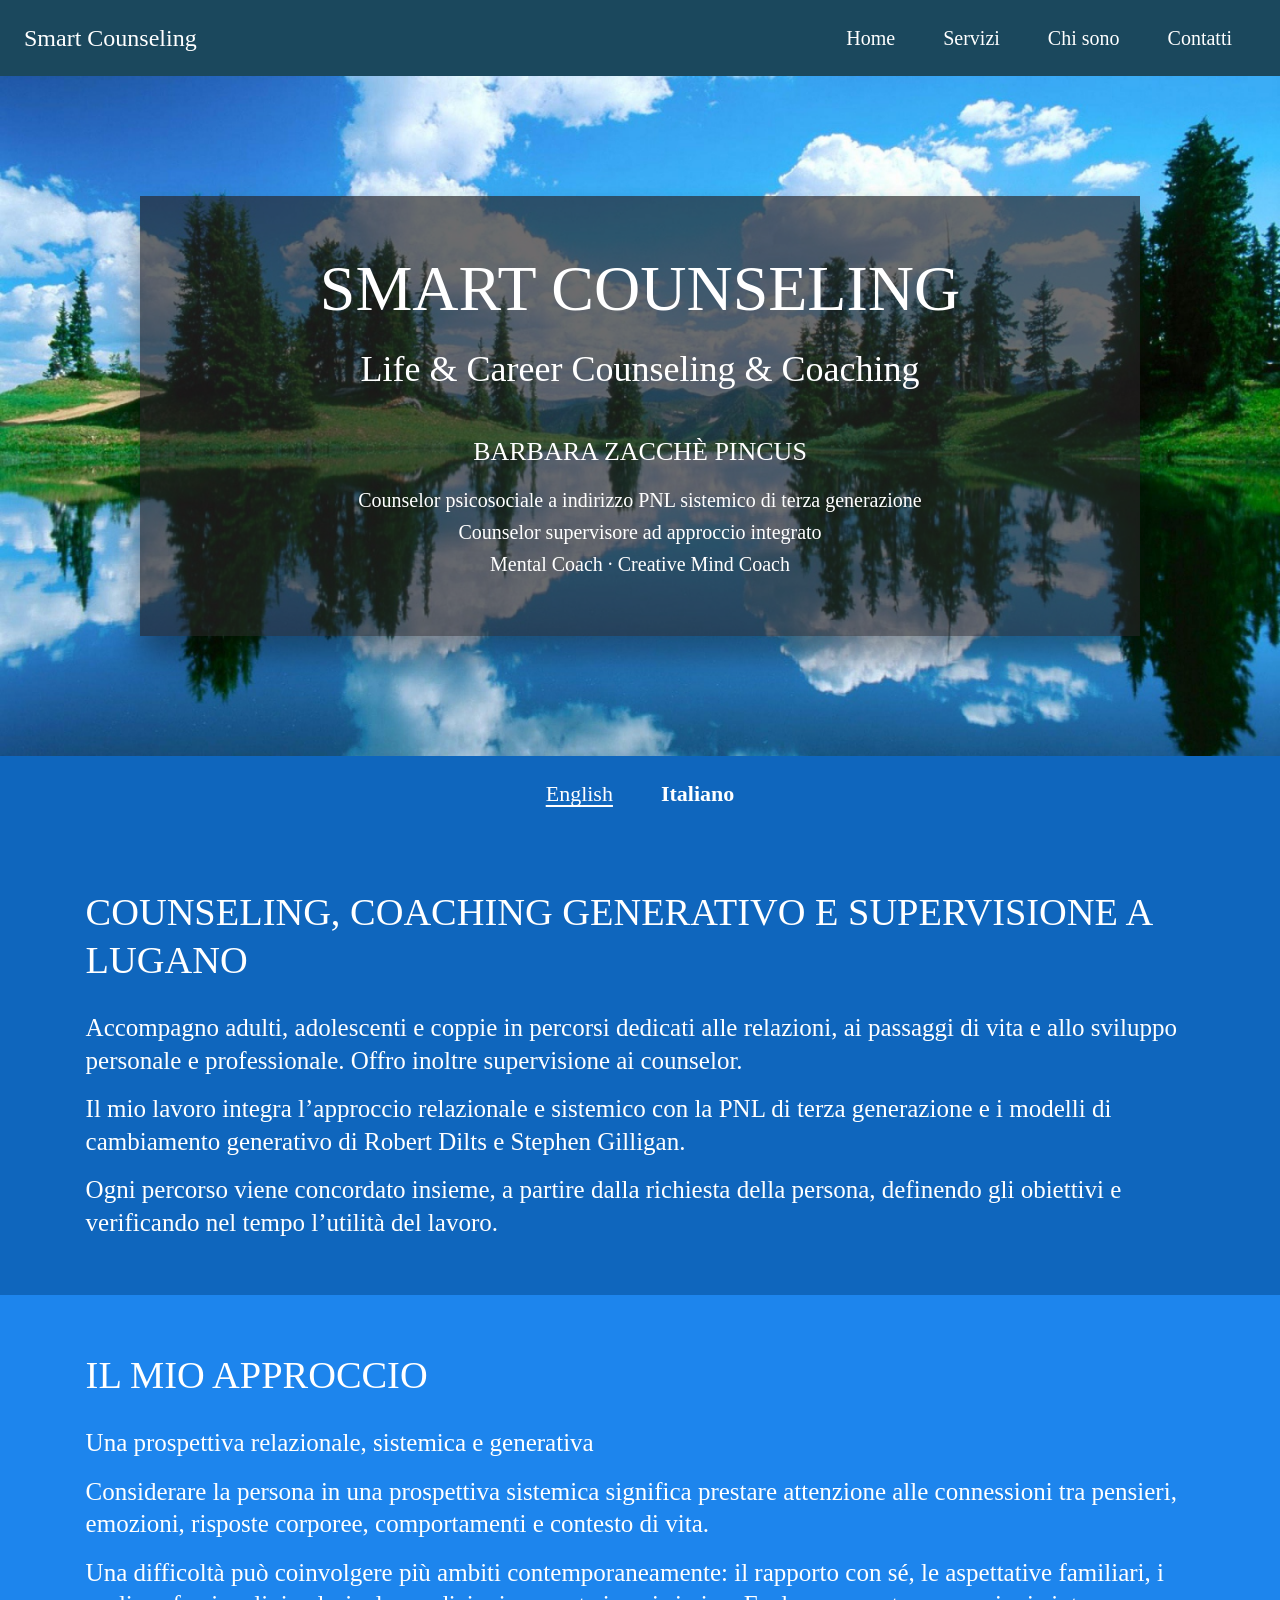
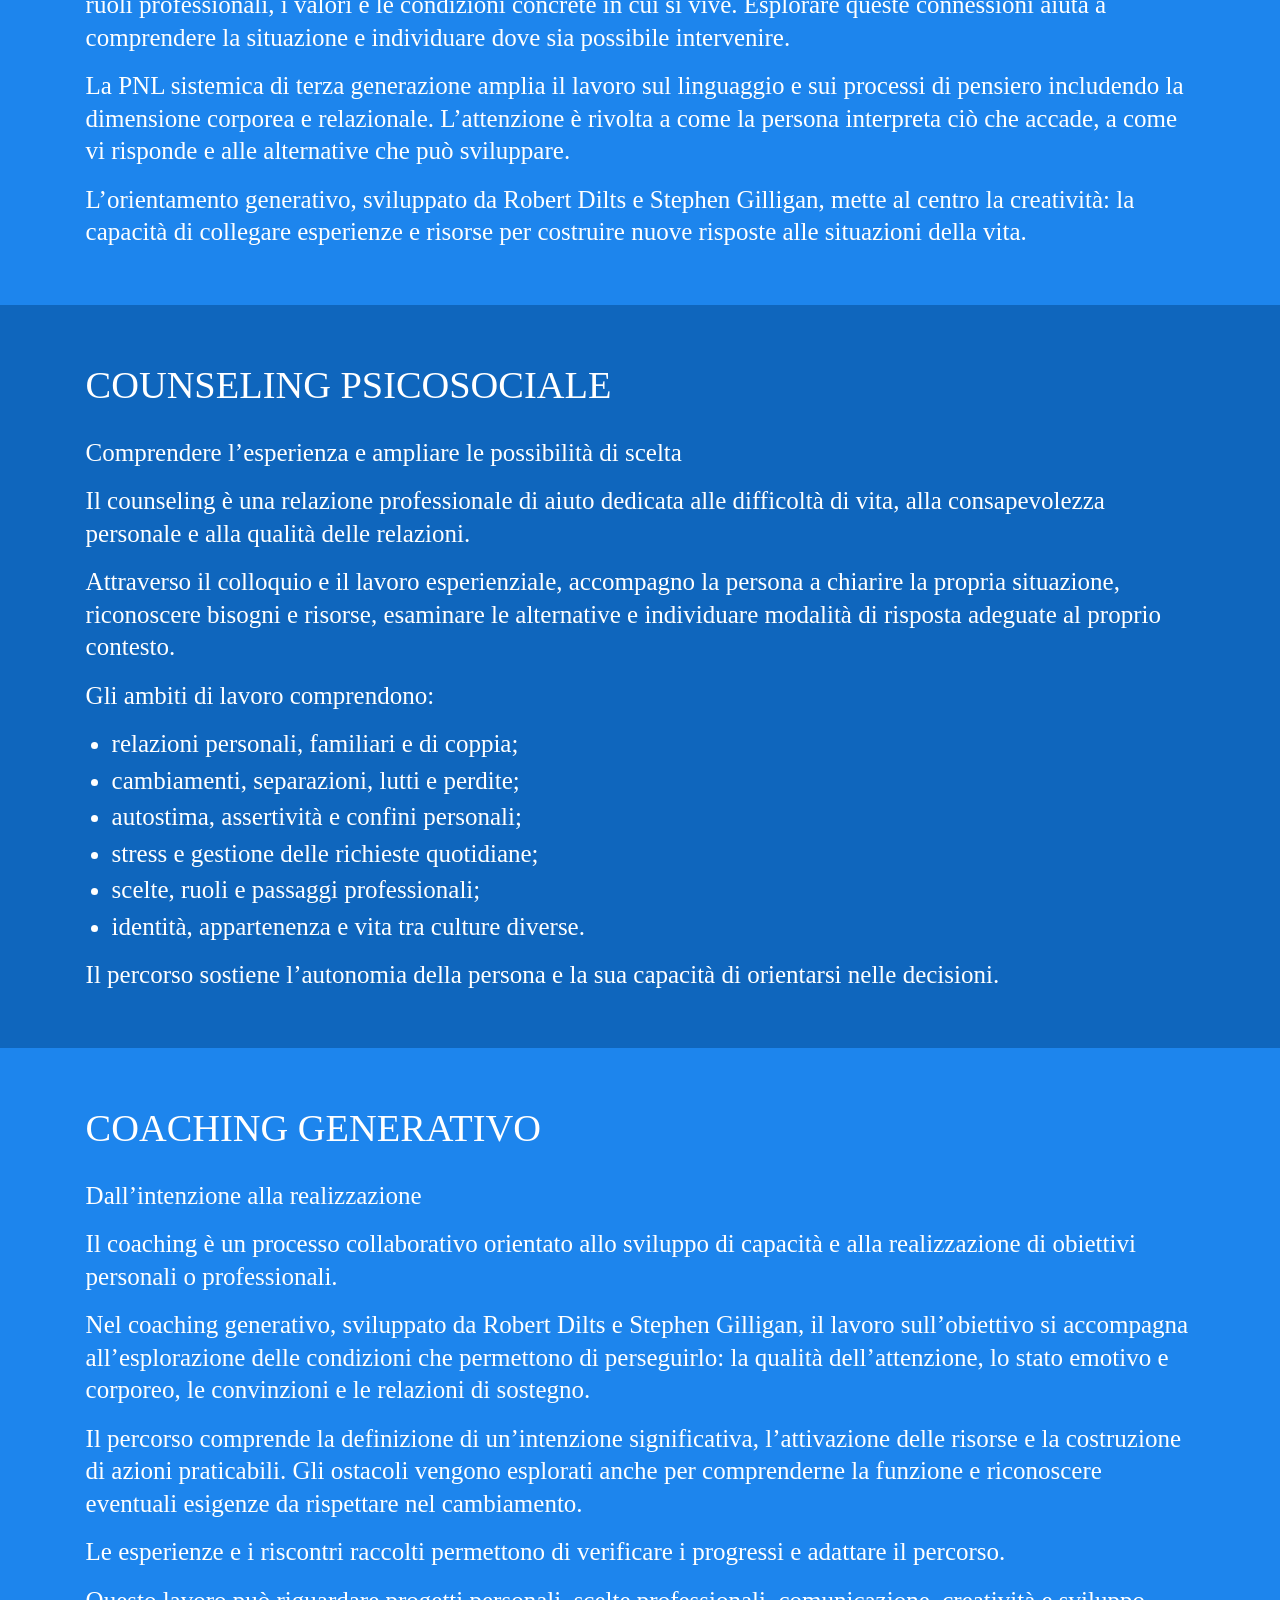
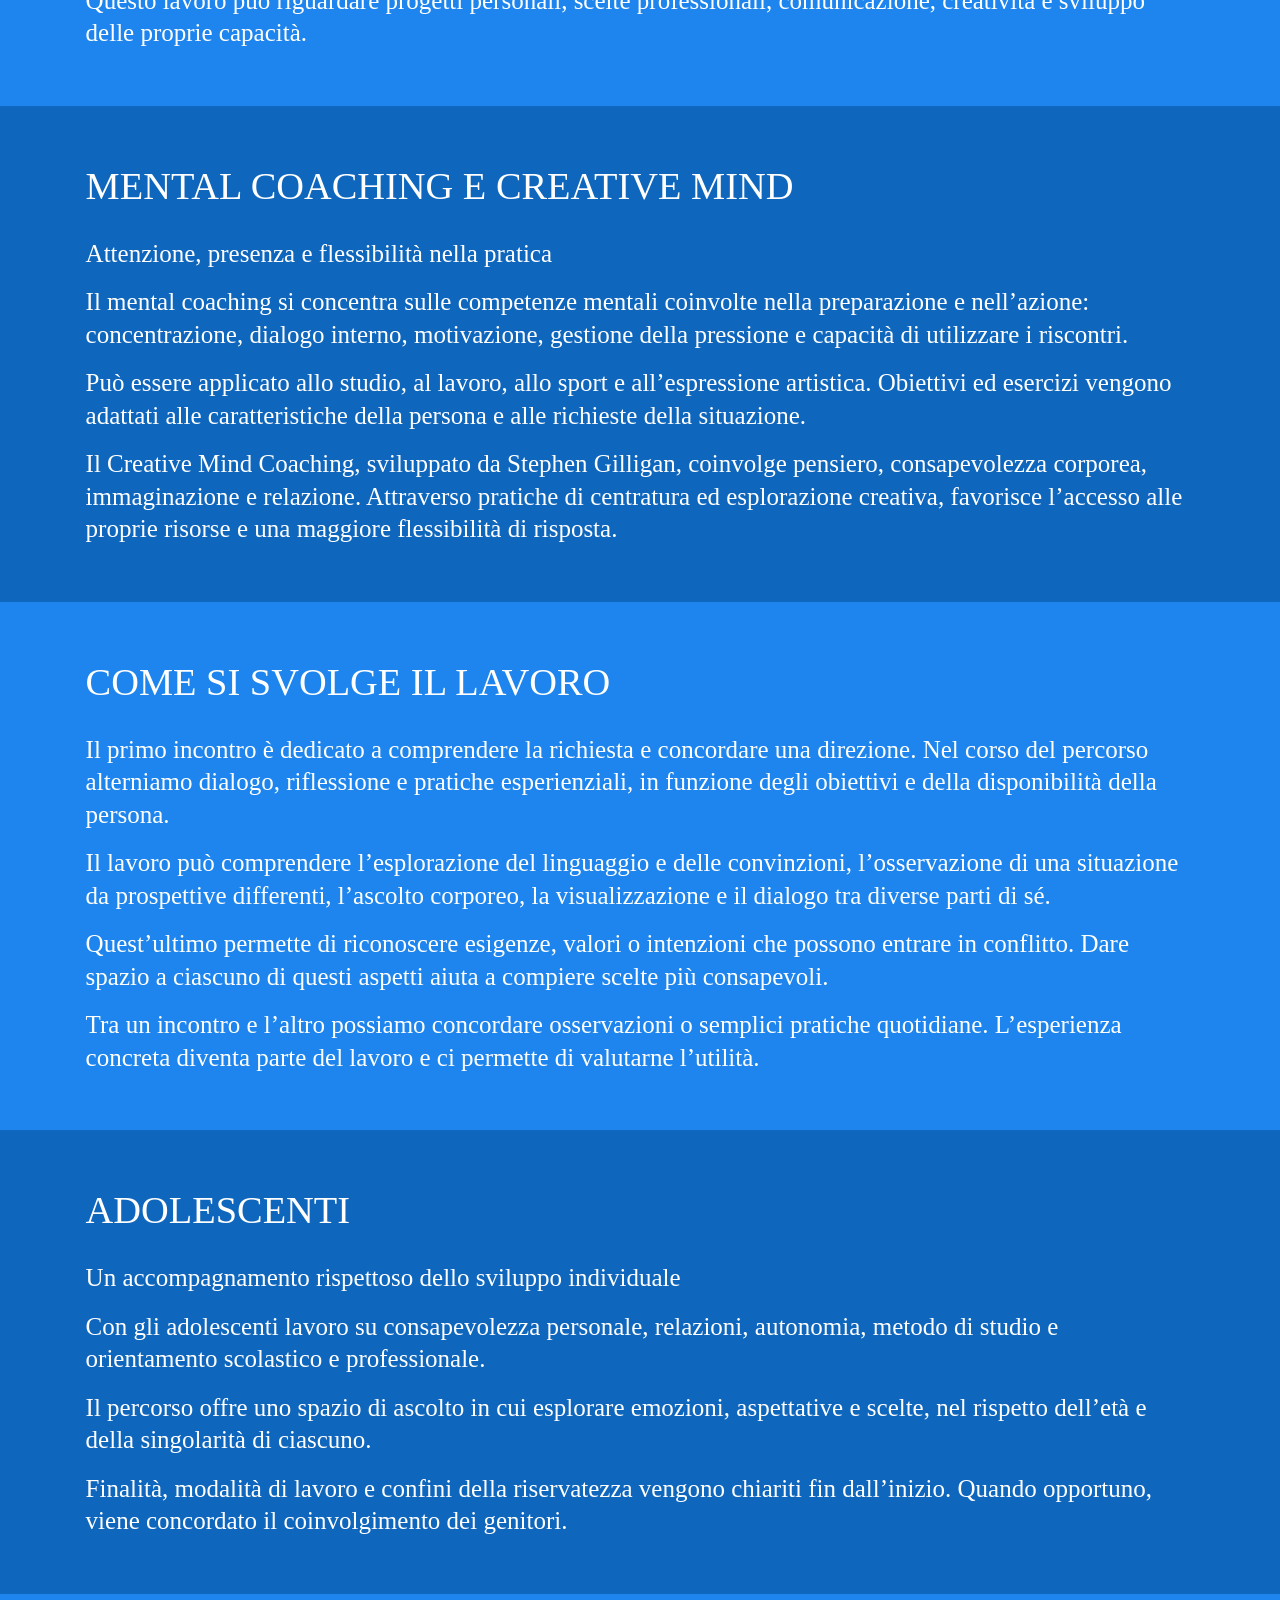
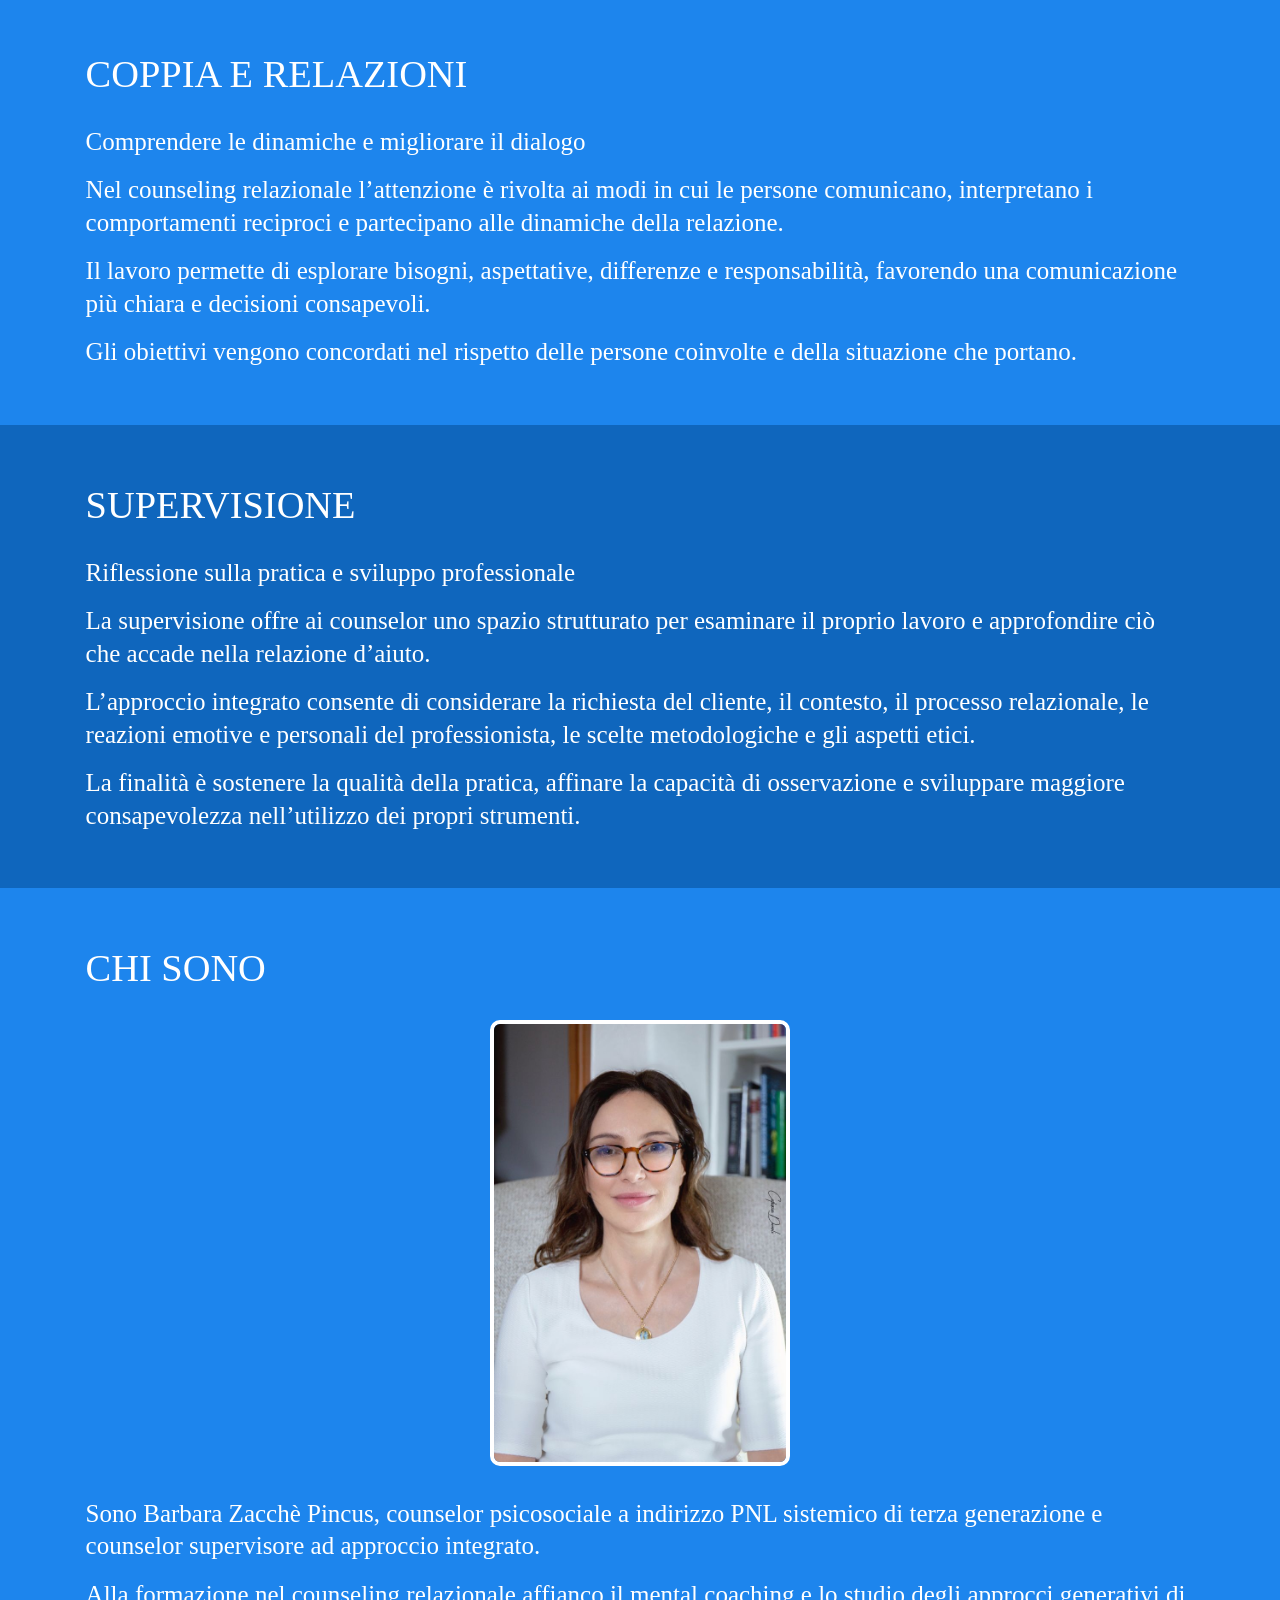
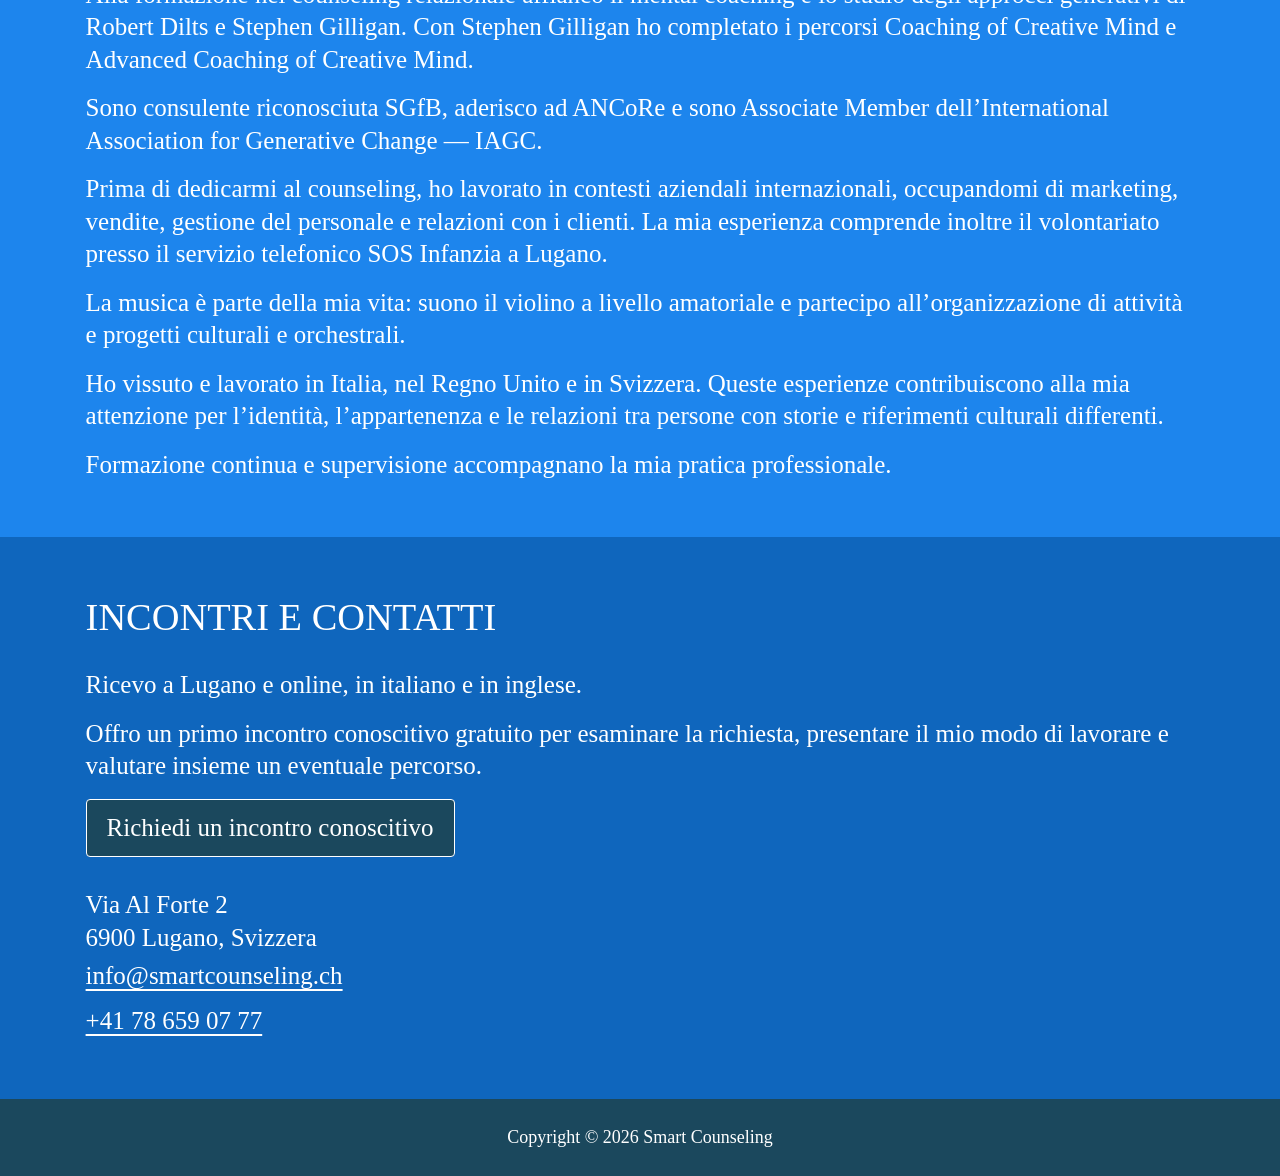
==== commit e5784419: "Restore larger desktop body text and compact paragraph spacing; preserve mobile layout" ====
--- a/italian.html
+++ b/italian.html
@@ -5,7 +5,7 @@
 <meta name="viewport" content="width=device-width, initial-scale=1">
 <title>Smart Counseling | Barbara Zacchè Pincus | Lugano</title>
 <meta name="description" content="Accompagno adulti, adolescenti e coppie in percorsi dedicati alle relazioni, ai passaggi di vita e allo sviluppo personale e professionale. Offro inoltre supervisione ai counselor.">
-<link rel="stylesheet" href="css/style.css">
+<link rel="stylesheet" href="css/style.css?v=20261027-2">
 <link rel="alternate" hreflang="en" href="index.html">
 <link rel="alternate" hreflang="it" href="italian.html">
 </head>
--- a/css/style.css
+++ b/css/style.css
@@ -49,3 +49,10 @@
  .language { gap: 32px; font-size: 20px; padding: 8px 20px; }
 }
 @media (prefers-reduced-motion: reduce) { html { scroll-behavior: auto; } }
+
+/* Restore desktop reading size and rhythm without changing mobile rules. */
+@media (min-width: 761px) {
+ .content { width: 90%; max-width: 1440px; font-size: 25px; line-height: 1.3; }
+ .content p + p, .content ul + p, .content p + ul { margin-top: 16px; }
+ .topics li + li { margin-top: 4px; }
+}
